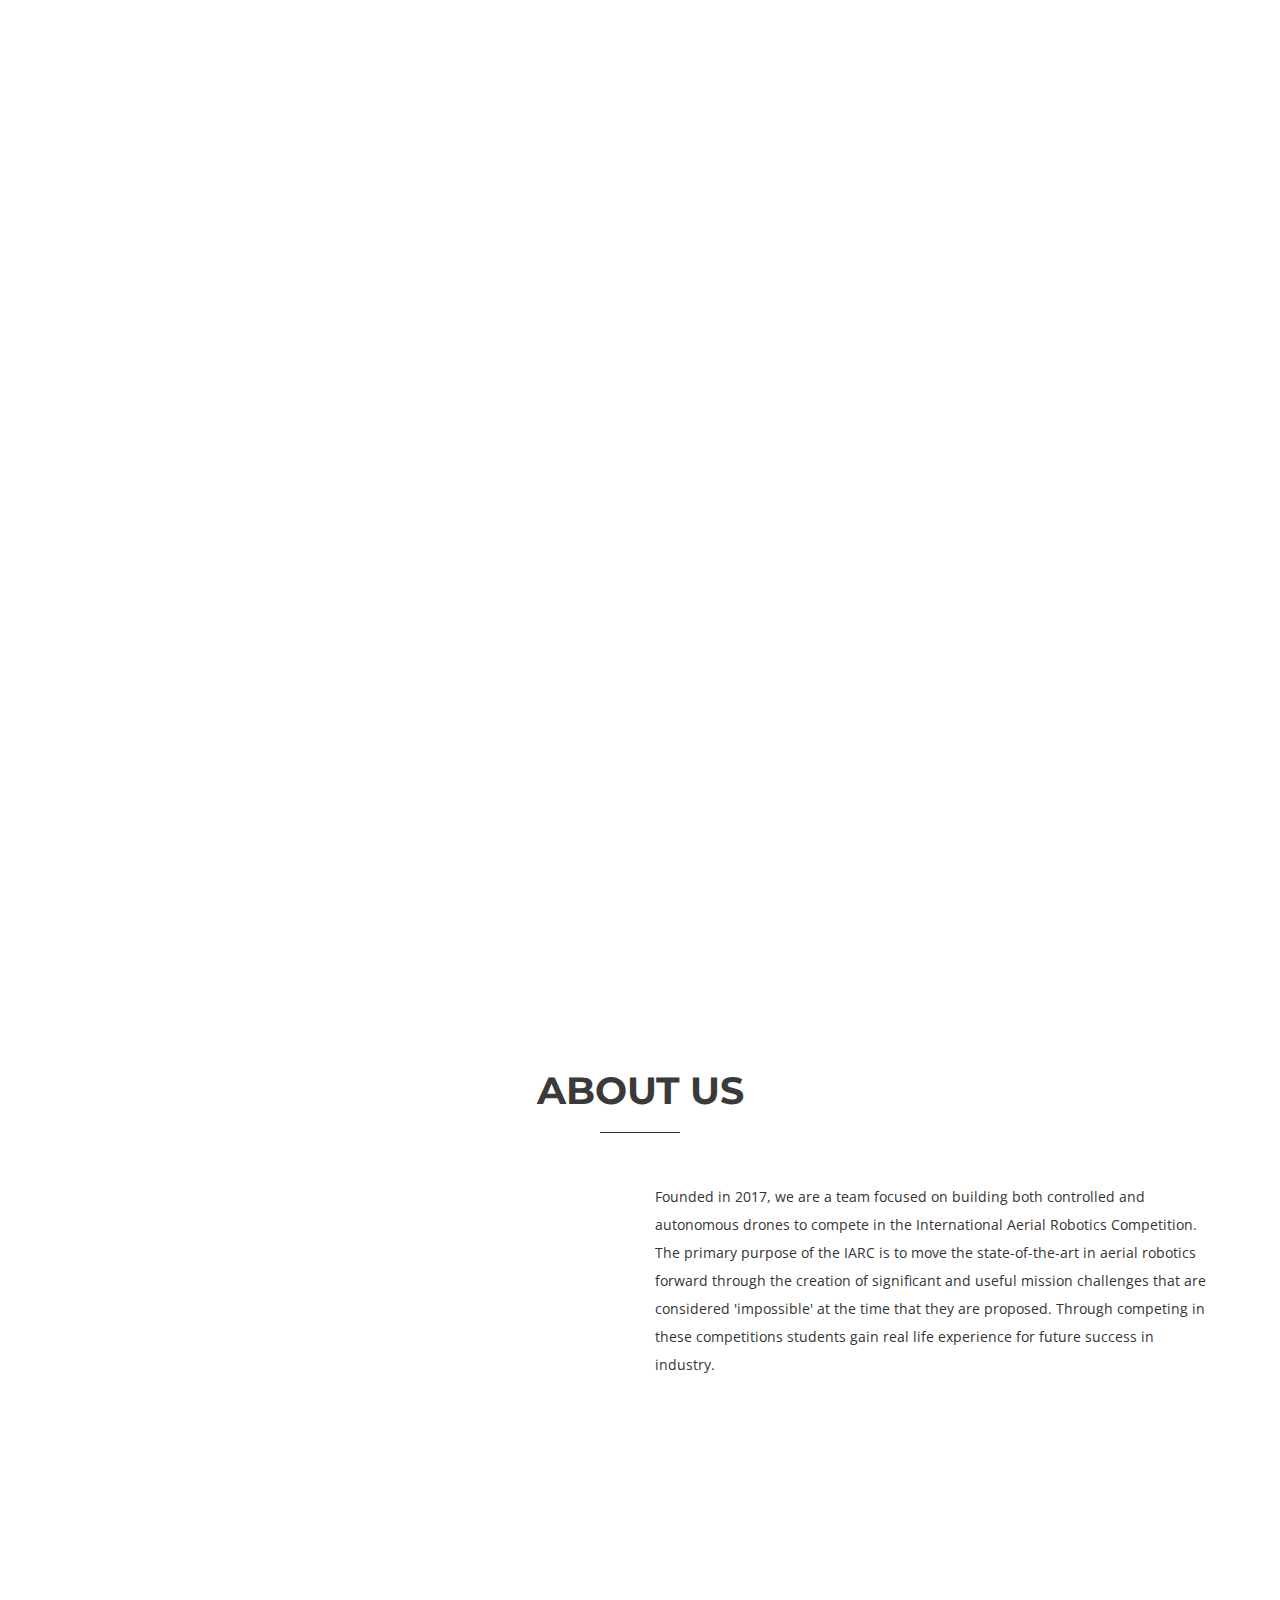
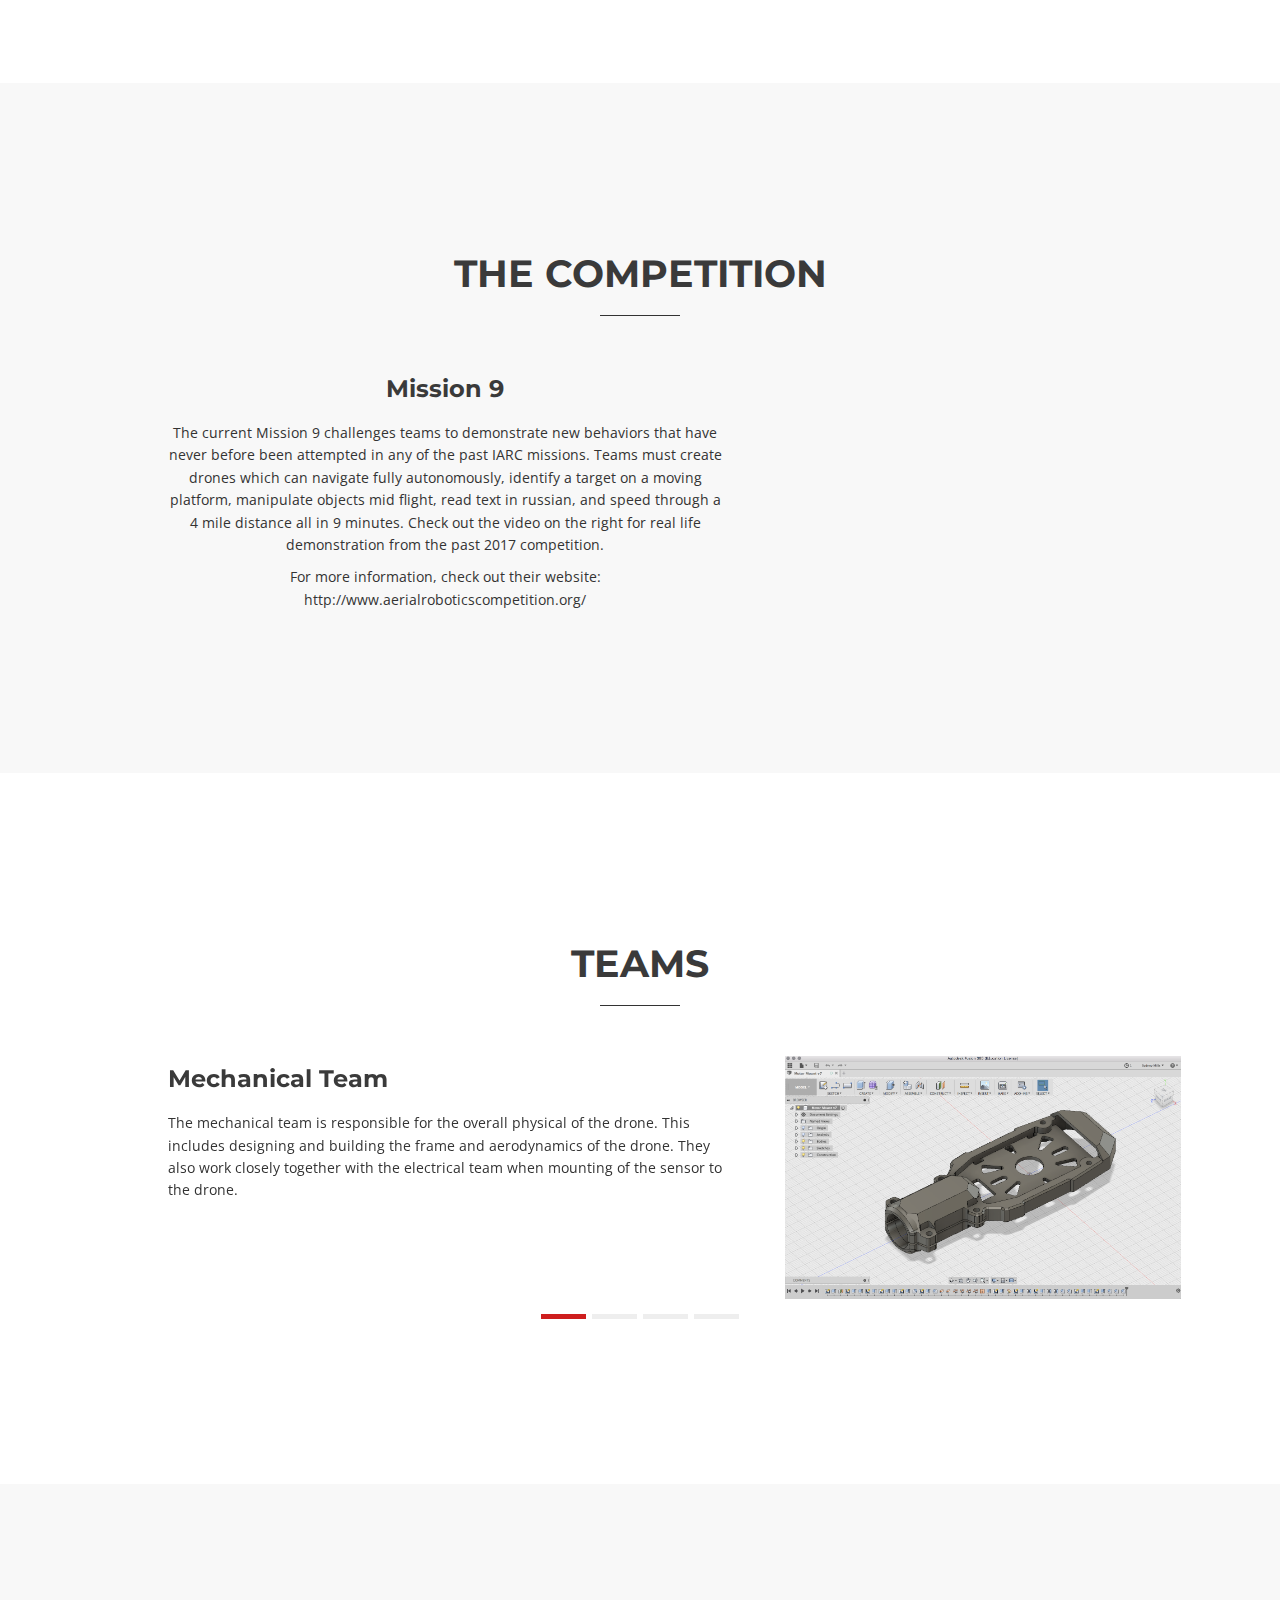
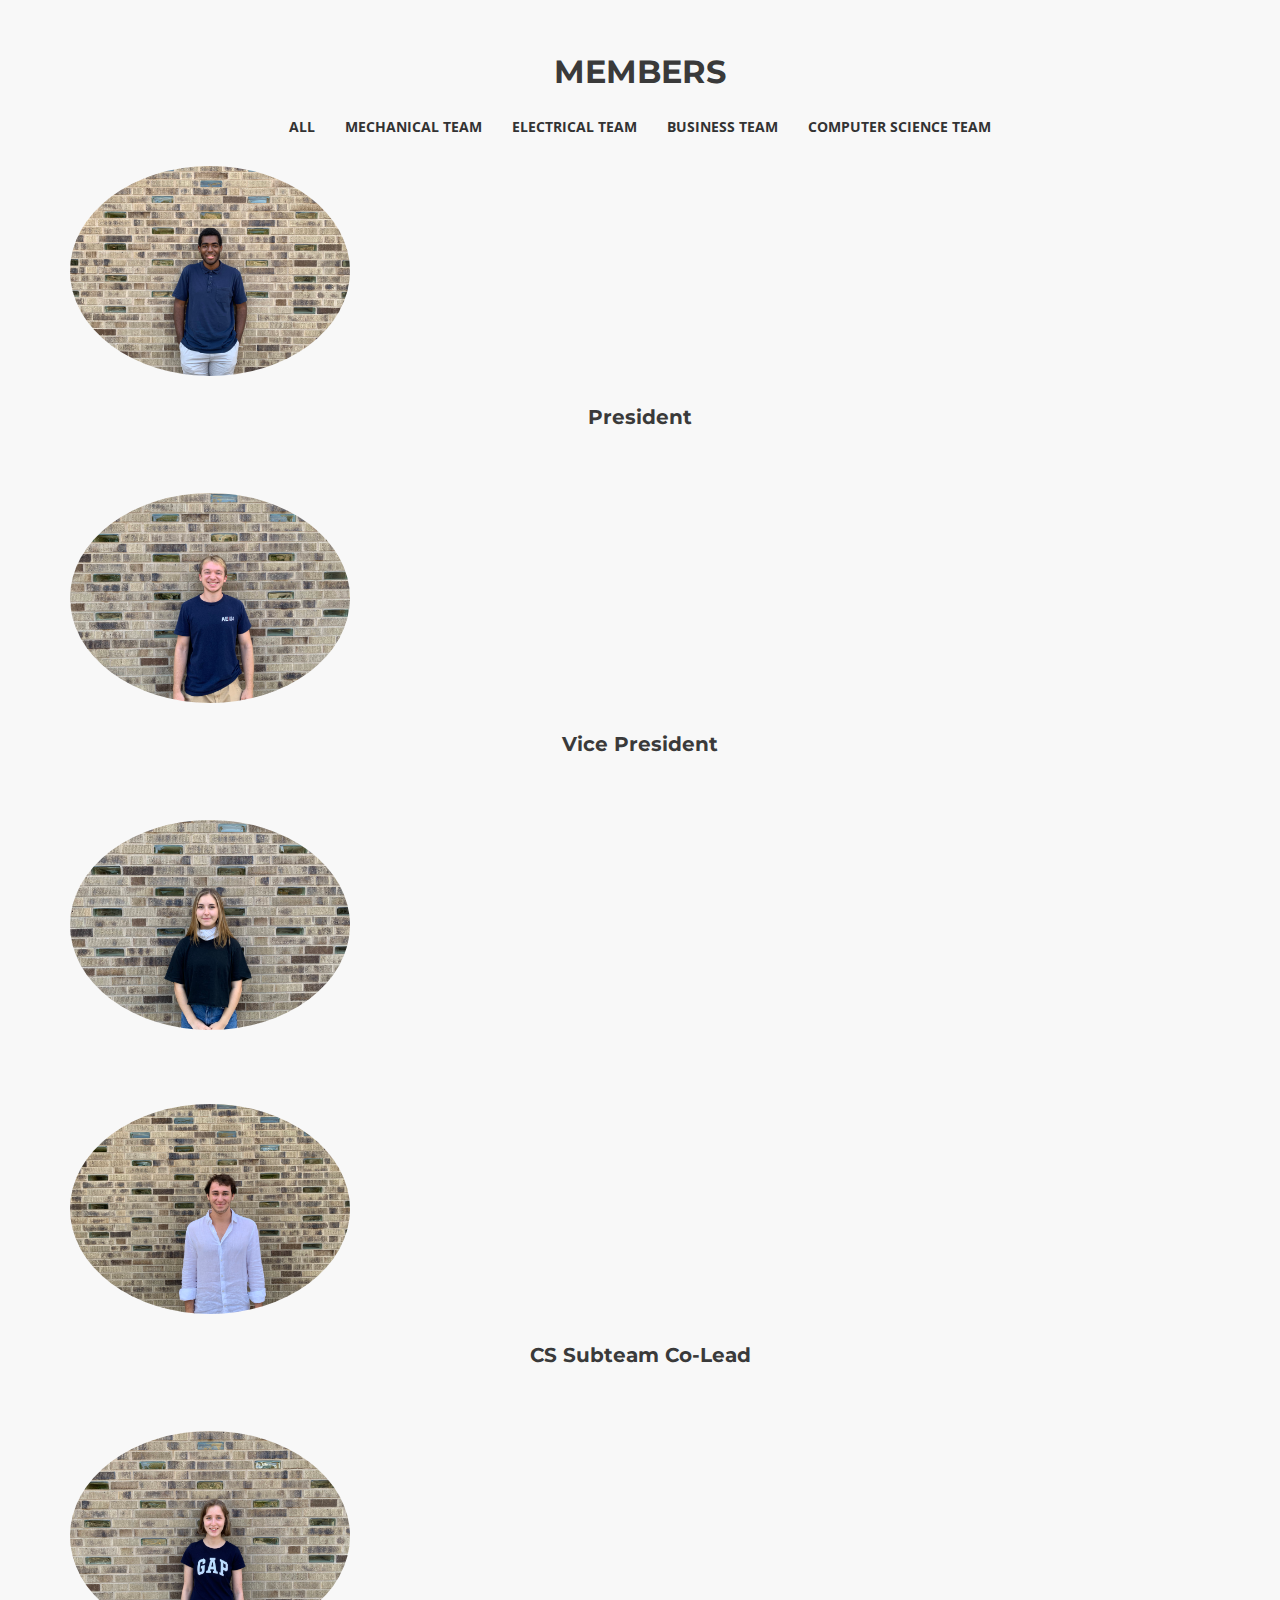
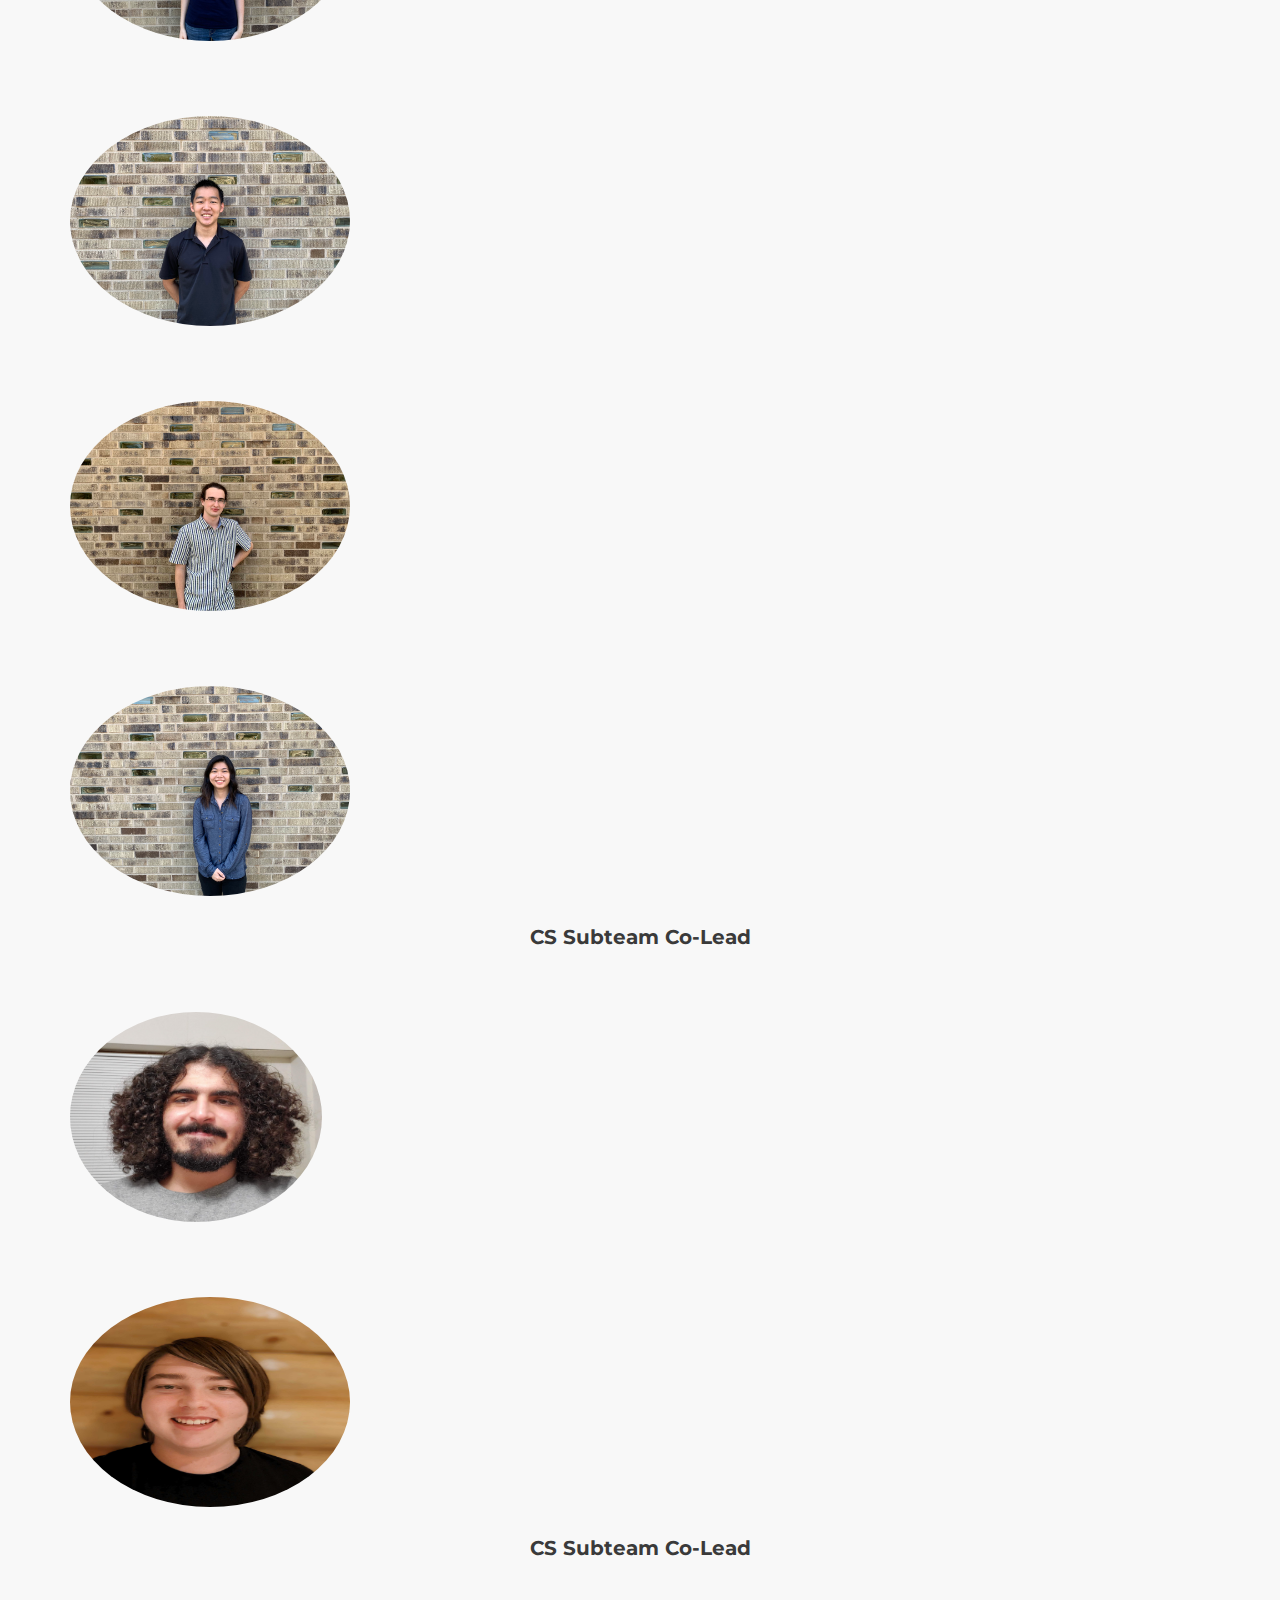
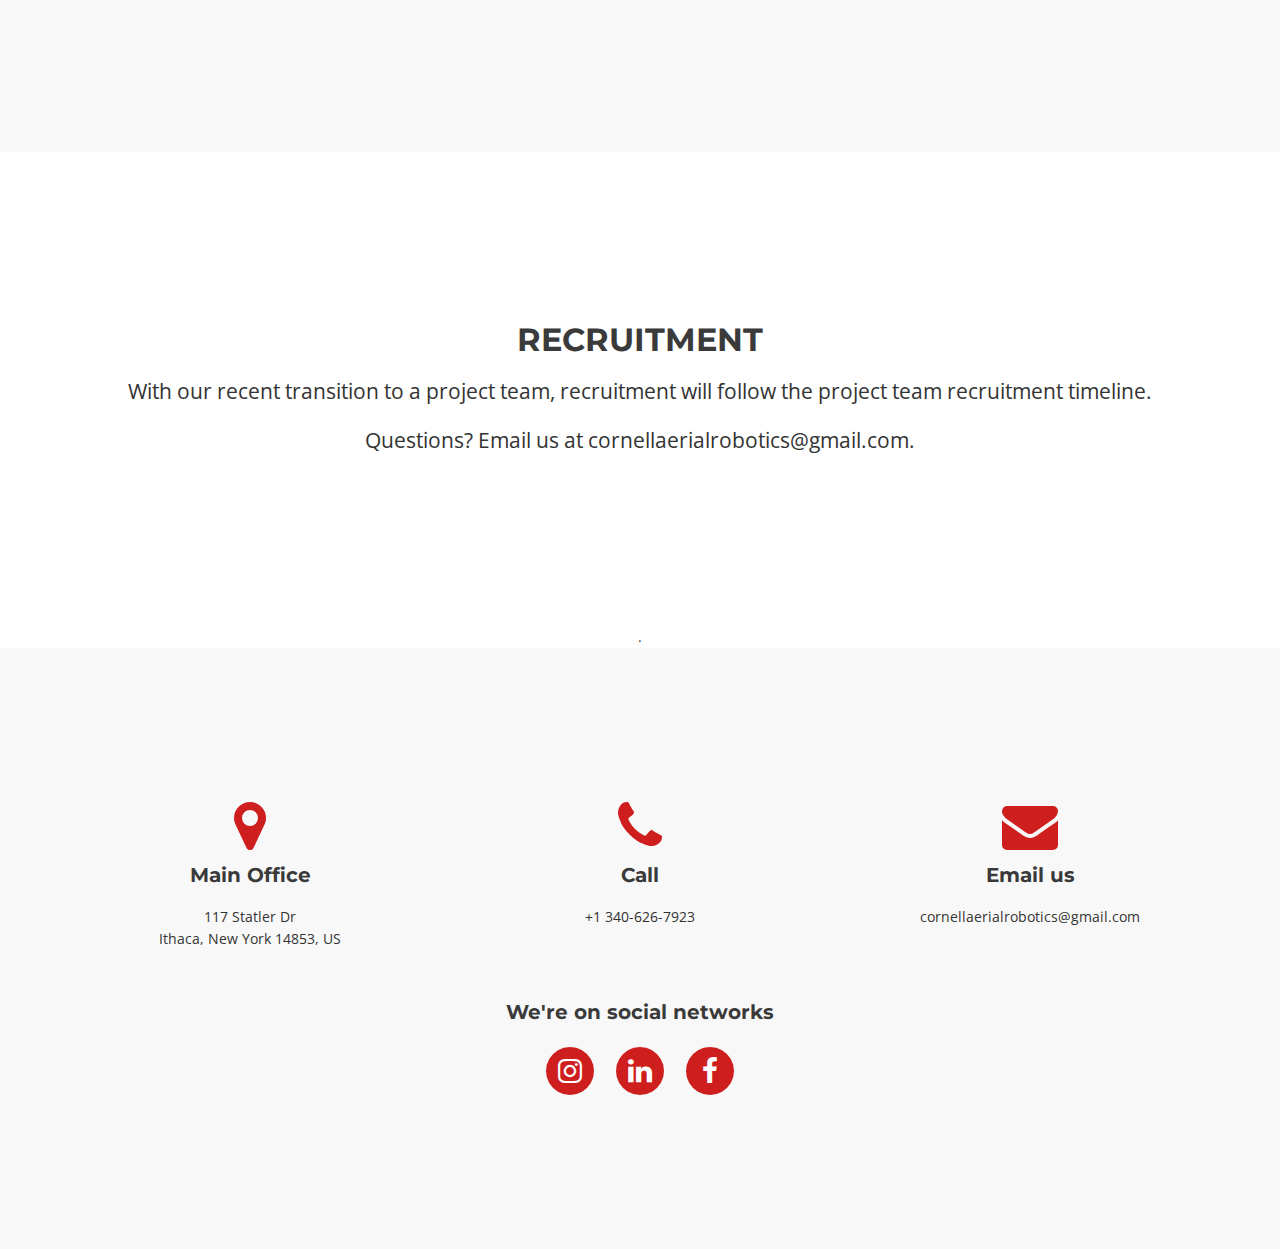
==== index.html @ e900f026 "Various Improvements and Changes" ====
<!DOCTYPE html>
<html>

<head>
 
  <meta charset="utf-8" />
  <meta content="width=device-width, initial-scale=1, maximum-scale=1, user-scalable=no" name="viewport">
  <!-- css -->
  <link href="https://fonts.googleapis.com/css?family=Montserrat:400,700|Open+Sans:400,300,700,800" rel="stylesheet" media="screen">

  <link href="css/bootstrap.min.css" rel="stylesheet" media="screen">
  <link href="css/style.css" rel="stylesheet" media="screen">
  <link href="color/default.css" rel="stylesheet" media="screen">


</head>

<body>

  <!-- Navigation -->
  <nav class="navbar navbar-default" role="navigation">
    <div class="container" style="margin: 0px; width: 100%">
      <div class="navbar-header">
        <button type="button" class="navbar-toggle" data-toggle="collapse" data-target=".navbar-ex1-collapse">
          <span class="sr-only">Toggle nav</span>
          <span class="icon-bar"></span>
          <span class="icon-bar"></span>
          <span class="icon-bar"></span>
        </button>

        <!-- Logo text or image -->
        <a class="navbar-brand" href="index.html">
          <img src="img/CUAD_Logo.png" alt="" style="max-width: 160px; margin-top: -25px; max-height: 70px; padding-left: 15px" /> </a>


      </div>
      <div class="navigation collapse navbar-collapse navbar-ex1-collapse">
        <ul class="nav navbar-nav">
          <li class="current">
            <a href="#intro">Home</a>
          </li>
          <li>
            <a href="#about">About</a>
          </li>
          <li>
            <a href="#competition">Competition</a>
          </li>
          <li>
            <a href="#subteams">Teams</a>
          </li>
          <li>
            <a href="#members">Members</a>
          </li>
          <li>
            <a href="#recruitment">Recruitment</a>
          </li>
          <li>
            <a href="alumni.html" target="_self">Alumni</a>
          </li>
        </ul>
      </div>
    </div>
  </nav>

  <!-- intro area -->
  <div id="intro">
    <div class="intro-text">
      <div class="container">
        <div class="col-md-12">
          <div id="rotator">
            <h1>
              <span>CU Auto Drone</span>
            </h1>
            <div class="line-spacer"></div>
            <p>
              <span>Exploring the future of robotics</span>
            </p>
          </div>
        </div>
      </div>
    </div>
  </div>

  <!-- About -->
  <section id="about" class="home-section bg-white">
    <div class="container">
      <div class="row">
        <div class="col-md-offset-2 col-md-8">
          <div class="section-heading">
            <h2>About us</h2>
            <div class="heading-line"></div>
          </div>
        </div>
      </div>
      <div class="row wow fadeInUp">
        <div class="col-md-6 about-img">
          <img src="img/about-img.jpg" alt="">
        </div>

        <div class="col-md-6 content">
          <p>Founded in 2017, we are a team focused on building both controlled and autonomous drones to compete in
            the International Aerial Robotics Competition. The primary purpose of the IARC is to move the state-of-the-art
            in aerial robotics forward through the creation of significant and useful mission challenges that are considered
            'impossible' at the time that they are proposed. Through competing in these competitions students gain real life
            experience for future success in industry.
          </p>
        </div>
      </div>
    </div>
  </section>

  <!-- Parallax 1 -->

  <!-- Competition -->
  <section id="competition" class="home-section bg-gray">
    <div class="container">
      <div class="row">
        <div class="col-md-offset-2 col-md-8">
          <div class="section-heading">
            <h2>The Competition</h2>
            <div class="heading-line"></div>
          </div>
        </div>
      </div>


      <!-- slides -->

      <div class="row">
        <div class="col-sm-12 col-md-offset-1 col-md-6">
          <div class="wow bounceInLeft">
            <h4>Mission 9</h4>
            <p> The current Mission 9 challenges teams to demonstrate new behaviors that have never before been attempted in any of the past IARC missions. Teams must create drones which can navigate fully autonomously, identify a target on a moving platform, manipulate objects mid flight, read text in russian, and speed through a 4 mile distance all in 9 minutes. Check out the video on the right for real life demonstration from the past 2017 competition.</p>
            <p> For more information, check out their website: http://www.aerialroboticscompetition.org/
              <p>
          </div>
        </div>
        <div class="col-sm-12 col-md-5">
          <div class="screenshot wow bounceInRight">
            <div class="embed-responsive embed-responsive-16by9">
              <iframe width="560" height="315" src="https://www.youtube.com/embed/JknrXs-s7y8?start=210" frameborder="0" allow="autoplay; encrypted-media"
                allowfullscreen></iframe>
            </div>


            <!-- Indicators -->

  </section>

  <!-- Teams -->
  <section id="subteams" class="home-section bg-white">
    <div class="container">
      <div class="row">
        <div class="col-md-offset-2 col-md-8">
          <div class="section-heading">
            <h2>Teams</h2>
            <div class="heading-line"></div>
          </div>
        </div>
      </div>
      <div class="row">
        <div class="col-md-12">
          <div id="carousel-service" class="service carousel slide">

            <!-- slides -->
            <div class="carousel-inner">
              <div class="item active">
                <div class="row">
                  <div class="col-sm-12 col-md-offset-1 col-md-6">
                    <div class="wow bounceInLeft">
                      <h4>Mechanical Team</h4>
                      <p>The mechanical team is responsible for the overall physical of the drone. This includes designing and
                        building the frame and aerodynamics of the drone. They also work closely together with the electrical
                        team when mounting of the sensor to the drone.
                      </p>
                    </div>
                  </div>
                  <div class="col-sm-12 col-md-5">
                    <div class="screenshot wow bounceInRight">
                      <img src="img/screenshots/1.png" class="img-responsive" alt="" />
                    </div>
                  </div>
                </div>
              </div>
              <div class="item">
                <div class="row">
                  <div class="col-sm-12 col-md-offset-1 col-md-6">
                    <div class="wow bounceInLeft">
                      <h4>Electrical Team</h4>
                      <p>The electrical team is in charge of anything that requires any electronics or low level coding. 
                        They deal with power distribution, serial communication, sensors, wiring soldering, computer architecture and radio signals.
                      </p>
                    </div>
                  </div>
                  <div class="col-sm-12 col-md-5">
                    <div class="screenshot wow bounceInRight">
                      <img src="img/screenshots/e.jpg" class="img-responsive" alt="" />
                    </div>
                  </div>
                </div>
              </div>
             <div class="item">
                <div class="row">
                  <div class="col-sm-12 col-md-offset-1 col-md-6">
                    <div class="wow bounceInLeft">
                      <h4>Computer Science Team</h4>
                      <p>The computer science subteam makes the brains of the drone. They construct and implement the algorithms for object avoidance, 
                        path planning, communications, mission protocols and give the drone the awareness it needs to take on the challenges.
                      </p>
                    </div>
                  </div>
                  <div class="col-sm-12 col-md-5">
                    <div class="screenshot wow bounceInRight">
                      <img src="img/screenshots/ARCcsphoto.png" class="img-responsive" alt="" />
                    </div>
                  </div>
                </div>
              </div>
              <div class="item">
                <div class="row">
                  <div class="col-sm-12 col-md-offset-1 col-md-6">
                    <div class="wow bounceInLeft">
                      <h4>Business Team</h4>
                      <p>The business team is in charge of any business development, marketing, or outreach for the team. The
                        team is also responsible for all the finances, website development, video editing, and potential
                        business transactions.
                      </p>
                    </div>
                  </div>
                  <div class="col-sm-12 col-md-5">
                    <div class="screenshot wow bounceInRight">
                      <img src="img/screenshots/4.jpg" class="img-responsive" alt="" />
                    </div>
                  </div>
                </div>
              </div>
            </div>


            <!-- Indicators -->
            <ol class="carousel-indicators">
              <li data-target="#carousel-service" data-slide-to="0" class="active"></li>
              <li data-target="#carousel-service" data-slide-to="1"></li>
              <li data-target="#carousel-service" data-slide-to="2"></li>
             <li data-target="#carousel-service" data-slide-to="3"></li>
            </ol>
          </div>
        </div>
      </div>
    </div>
  </section>


  <!-- Team Members-->
  <section id="members" class="home-section bg-gray">
    <div class="container">
      <div class="filter">
        <h2>MEMBERS</h2>
        <button data-name='*' class="btn bg-gray">All</button>
        <button data-name=".Mechanical-Team" class="btn bg-gray">Mechanical Team</button>
        <button data-name=".Electrical-Team" class="btn bg-gray">Electrical Team</button>
        <button data-name=".Business-Team" class="btn bg-gray">Business Team</button>
        <button data-name=".CS-Team" class="btn bg-gray">Computer Science Team</button>
      </div>
      <div class="grid">
        <div class="team-member">
          <div class="grid-item Electrical-Team">
            <div class="box-team wow bounceInUp">
              <img src="Member-Profile-Pictures/Alumni/Nicholas_George_2023.jpg" alt="" class="img-circle img-responsive" />
              <div class="text-pos">
                <div class="name">Nicholas George</div>
                <div class="major">Electrical and Computer Engineering</div>
                <div class="year">2023</div>
              </div>
            </div>
            <h5>President</h5>
          </div>
        </div>
        <div class="team-member">
          <div class="grid-item Mechanical-Team">
            <div class="box-team wow bounceInUp">
              <img src="Member-Profile-Pictures/Alumni/Cole_Dawson_2023.jpg" alt="" class="img-circle img-responsive" />
              <div class="text-pos">
                <div class="name">Cole Dawson</div>
                <div class="major">Mechanical Engineering</div>
                <div class="year">2023</div>
              </div>
            </div>
           <h5>Vice President</h5>
          </div>
        </div>
        <div class="team-member">
          <div class="grid-item Electrical-Team">
            <div class="box-team wow bounceInUp">
              <img src="Member-Profile-Pictures/Alumni/Juliet_DeNapoli_2023.jpg" alt="" class="img-circle img-responsive" />
              <div class="text-pos">
                <div class="name">Juliet DeNapoli</div>
                <div class="major">Electrical and Computer Engineering</div>
                <div class="year">2023</div>
              </div>
            </div>
          </div>
        </div>
        <div class="team-member">
          <div class="grid-item CS-Team">
            <div class="box-team wow bounceInUp">
              <img src="Member-Profile-Pictures/Alumni/Diego_Fernadez_2024.jpg" alt="" class="img-circle img-responsive" />
              <div class="text-pos">
                <div class="name">Diego Fernandez</div>
                <div class="major">Computer Science</div>
                <div class="year">2024</div>
              </div>
            </div>
           <h5>CS Subteam Co-Lead</h5>
          </div>
        </div>
        <div class="team-member">
          <div class="grid-item CS-Team">
            <div class="box-team wow bounceInUp">
              <img src="Member-Profile-Pictures/Alumni/Dina_Brustein_2024.jpg" alt="" class="img-circle img-responsive" />
              <div class="text-pos">
                <div class="name">Dina Brustein</div>
                <div class="major">Computer Science</div>
                <div class="year">2024</div>
              </div>
            </div>
          </div>
        </div>
        <div class="team-member">
          <div class="grid-item CS-Team">
            <div class="box-team wow bounceInUp">
              <img src="Member-Profile-Pictures/Alumni/Eric_Zhang_2023.jpg" alt="" class="img-circle img-responsive" />
              <div class="text-pos">
                <div class="name">Eric Zhang</div>
                <div class="major">Computer Science</div>
                <div class="year">2023</div>
              </div>
            </div>
          </div>
        </div>
        <div class="team-member">
          <div class="grid-item CS-Team">
            <div class="box-team wow bounceInUp">
              <img src="Member-Profile-Pictures/Alumni/James_Goodling_2022.jpg" alt="" class="img-circle img-responsive" />
              <div class="text-pos">
                <div class="name">James Goodling</div>
                <div class="major">Computer Science</div>
                <div class="year">2022</div>
              </div>
            </div>
          </div>
        </div>
        <div class="team-member">
          <div class="grid-item CS-Team">
            <div class="box-team wow bounceInUp">
              <img src="Member-Profile-Pictures/Alumni/Mavis_Lee_2023.jpg" alt="" class="img-circle img-responsive" />
              <div class="text-pos">
                <div class="name">Mavis Lee</div>
                <div class="major">Computer Science</div>
                <div class="year">2023</div>
              </div>
            </div>
           <h5>CS Subteam Co-Lead</h5>
          </div>
        </div>
        <div class="team-member">
          <div class="grid-item Electrical-Team">
            <div class="box-team wow bounceInUp">
                <img src="Member-Profile-Pictures/Alumni/Omar_Elhosseni_2023.jpg" alt="" style="width: 18em" class="img-circle img-responsive" />
                <div class="text-pos">
                <div class="name">Omar Elhosseni</div>
                <div class="major">Electrical and Computer Engineering</div>
                <div class="year">2023</div>
              </div>
            </div>
          </div>
        </div>
        <div class="team-member">
          <div class="grid-item CS-Team">
            <div class="box-team wow bounceInUp">
              <img src="Member-Profile-Pictures/Current/JT_Klenke_2026.jpg" alt="" class="img-circle img-responsive" />
              <div class="text-pos">
                <div class="name">JT Klenke</div>
                <div class="major">Computer Science</div>
                <div class="year">2026</div>
              </div>
            </div>
            <h5>CS Subteam Co-Lead</h5>
          </div>
        </div>
      </div>
  </section>

  <!-- Recruitment -->
  <section id="recruitment" class="home-section parallax bg-white" data-stellar-background-ratio="0.5">
    <div class="container">
      <div class="row">
        <div class="col-md-12">
          <div class="color-dark">
            <h2>RECRUITMENT</h2>
            <p class="lead">With our recent transition to a project team, recruitment will follow the project team recruitment timeline. </p>
            <p class="lead"> Questions? Email us at cornellaerialrobotics@gmail.com.</p>
          </div>
        </div>
      </div>
    </div>
  </section>.

  <!-- Bottom widget -->
  <section id="bottom-widget" class="home-section bg-gray">
    <div class="container">
      <div class="row">
        <div class="col-md-4">
          <div class="contact-widget wow bounceInLeft">
            <i class="fa fa-map-marker fa-4x"></i>
            <h5>Main Office</h5>
            <p>
              117 Statler Dr
              <br />Ithaca, New York 14853, US 
            </p>
          </div>
        </div>
        <div class="col-md-4">
          <div class="contact-widget wow bounceInUp">
            <i class="fa fa-phone fa-4x"></i>
            <h5>Call</h5>
            <p>
             +1 340-626-7923
            </p>
          </div>
        </div>
        <div class="col-md-4">
          <div class="contact-widget wow bounceInRight">
            <i class="fa fa-envelope fa-4x"></i>
            <h5>Email us</h5>
            <p>
              cornellaerialrobotics@gmail.com
            </p>
          </div>
        </div>
      </div>
      <div class="row mar-top30">
        <div class="col-md-12">
          <h5>We're on social networks</h5>
          <ul class="social-network">
            <li>
              <a href="https://www.instagram.com/aerialroboticscu/">
                <span class="fa-stack fa-2x">
                  <i class="fa fa-circle fa-stack-2x"></i>
                  <i class="fa fa-instagram fa-stack-1x fa-inverse"></i>
                </span>
              </a>
            </li>
            <li>
              <a href="https://www.linkedin.com/company/cornell-aerial-robotics">
                <span class="fa-stack fa-2x">
                  <i class="fa fa-circle fa-stack-2x"></i>
                  <i class="fa fa-linkedin fa-stack-1x fa-inverse"></i>
                </span>
              </a>
            </li>
            <li>
              <a href="https://www.facebook.com/AerialRoboticsCornellUniversity/">
                <span class="fa-stack fa-2x">
                  <i class="fa fa-circle fa-stack-2x"></i>
                  <i class="fa fa-facebook fa-stack-1x fa-inverse"></i>
                </span>
              </a>
            </li>
          </ul>
        </div>
      </div>
    </div>
  </section>

  

  <a href="#" class="back-to-top">
    <i class="fa fa-chevron-up"></i>
  </a>

  <!-- js -->
  <script src="js/jquery.js"></script>
  <script src="js/bootstrap.min.js"></script>
  <script src="js/wow.min.js"></script>
  <script src="js/mb.bgndGallery.js"></script>
  <script src="js/mb.bgndGallery.effects.js"></script>
  <script src="js/jquery.simple-text-rotator.min.js"></script>
  <script src="js/jquery.scrollTo.min.js"></script>
  <script src="js/jquery.nav.js"></script>
  <script src="js/modernizr.custom.js"></script>
  <script src="js/grid.js"></script>
  <script src="js/stellar.js"></script>
  <script src="js/isotope.pkgd.min.js"></script>
  <!-- Contact Form JavaScript File -->
  <script src="contactform/contactform.js"></script>

  <!-- Template Custom Javascript File -->
  <script src="js/custom.js"></script>
  <script>
    var $grid = $('.grid').isotope({
      itemSelector: '.grid-item',
      layoutMode: 'fitRows',
      getSortData: {
        name: function (element) {
          return $(element).text();
        }
      }
    });
    $('.filter button').on("click", function () {
      var value = $(this).attr('data-name');
      $grid.isotope({
        filter: value
      });
      $('.filter button').removeClass('active');
      $(this).addClass('active');
    })
    $('.sort button').on("click", function () {
      var value = $(this).attr('data-name');
      $grid.isotope({
        sortBy: value
      });
      $('.sort button').removeClass('active');
      $(this).addClass('active');
    })
  </script>

</body>

</html>
---- css/style.css ----
/*
  Theme Name: Alstar
  Theme URL: https://bootstrapmade.com/alstar-free-parallax-bootstrap-template/
  Author: BootstrapMade.com
  Author URL: https://bootstrapmade.com
*/

/* ================================
Imports
================================= */
@import url('font-awesome.min.css');
@import url('simpletextrotator.css');
@import url('overwrite.css');
@import url('animate.css');

/* ================================
General
================================= */

body{
	text-align: center;
	font-family: 'Open Sans', sans-serif;
	font-size: 14px;
	line-height: 1.6em;
}

h1 {
	font-size: 36px;
}
h2 {
	font-size: 32px;
}
h3 {
	font-size: 28px;
}
h4 {
	font-size: 24px;
}
h5 {
	font-size: 20px;
}
h6 {
	font-size: 18px;
}

h1,h2,h3,h4,h5,h6,.h1,.h2,.h3,.h4,.h5,.h6{
	color: #3a3a3a;
	font-weight: 700;
	margin-bottom: 20px;
	font-family: 'Montserrat', sans-serif;
}


.lead{
	font-weight: 400;
}

button {
	display: inline-block;
	margin-bottom: 0;
	margin-bottom: 10px;
	padding: 6px 12px;
	border: 1px solid transparent;
	vertical-align: middle;
	text-align: center;
	white-space: nowrap;
	font-weight: normal;
	font-size: 14px;
	line-height: 1.428571429;
	cursor: pointer;
	-webkit-user-select: none;
	-moz-user-select: none;
	-ms-user-select: none;
	-o-user-select: none;
	user-select: none;
}
button.navbar-toggle {
	background: #2b2b2b;
	border: none;
	color: #fff;
}

.btn-theme,.btn-theme:hover,.btn-theme:focus{
	color: #fff; /*#fff*/
	background: #fff;
}
.btn-theme:hover{
	background: transparent !important;
	border-color: #999;
	color: #999;
}


/* ================================
margin, padding
================================= */
.mar-top0 {
	margin-top: 0;
}
.mar-top10 {
	margin-top: 10px;
}
.mar-top20 {
	margin-top: 20px;
}
.mar-top30 {
	margin-top: 30px;
}
.mar-top40 {
	margin-top: 40px;
}


/* Back to top button */
.back-to-top {
  position: fixed;
  display: none;
  padding: 6px 12px 9px 12px;
  font-size: 16px;
  border-radius: 2px;
  right: 15px;
  bottom: 15px;
  transition: background 0.5s;
  z-index:1000;
}

@media (max-width: 768px) {
  .back-to-top {
    bottom: 15px;
  }
}

.back-to-top:focus {
  outline: none;
}

/* ================================
Navbar
================================= */

nav.navbar{
	position: fixed;
	top: -72px;
	margin-bottom: 0px;
	padding: 10px 0px 10px 0px;
	width: 100%;
	border-radius: 0px;
	transition: all 0.2s;
}

.navbar-nav{
	float: right;
}

nav.navbar.fixed-to-top{
	top: 0px;
}

.navbar-default{
	border: none;
	border-bottom: none;
	opacity: 1;
	display: none;
	z-index: 9999;
}

.navbar-default .navbar-nav>li>a {
	color: #fff;
	font-weight: 700;
	text-transform: uppercase;
}

.navbar-default .navbar-nav>li>a:hover{
	color: #ce1e1e;
	cursor: pointer;
	-webkit-transition: all 300ms ease-in-out;
	-moz-transition: all 300ms ease-in-out;
	-ms-transition: all 300ms ease-in-out;
	-o-transition: all 300ms ease-in-out;
	transition: all 300ms ease-in-out;
	outline: 0;
}

.navbar-default .navbar-nav>li>a:active{
	color: #ce1e1e  /*changed from #fff*/
}
/* brand / logo */
.navbar-default .navbar-brand{
	color: #fff;
	/*text-transform: uppercase;*/
	font-weight: 700;
	font-size: 2em;


}

/* ================================
Home sections
================================= */

.home-section {
	width: 100%;
	padding: 150px 0px 150px 0px;
}

/* --- heading --- */
.section-heading {
	margin-bottom: 50px;
}

.section-heading h2 {
	font-size: 38px;
	text-transform: uppercase;
}

.section-heading .heading-line {
	margin:0 auto;
	display: block;
	height: 1px;
	width: 80px;
	background: #333;
	margin-top: 10px;
	margin-bottom: 20px;
}


/* --- section bg var --- */

.bg-white {
	background: #fff;
}

.bg-gray {
	background: #f8f8f8;
}

.bg-dark {
	background: #575757;
}


/* --- section content general color --- */

.color-light h1,.color-light h2,.color-light h3,.color-light h4,.color-light h5,.color-light h6 {
	color: #fff;
}


.color-light p {
	color: #eee;
}


/* ==========================
Parallax
============================= */

#parallax2{
	background-image: url(../img/parallax/2.jpg);
}


/* ================================
Intro
================================= */

#intro {
	position: relative;
	margin: 0 auto;
	width: 100%;
	overflow-x: hidden;
	height:100vh;
	z-index:2;
	background-size:cover;

}

.intro-text {
  display: flex;
  justify-content: center;
  align-items: center;
  flex-direction: column;
  text-align: center;
  position: absolute;
  bottom: 0;
  top: 0;
  left: 0;
  right: 0;
	z-index:999;
}

.intro-text h1 {
	color:#fff;
	text-align:center;
	font-weight: 700;
	font-size: 40px;
	line-height:1.1em;
	padding-top:30px;
	text-transform: uppercase;

}

.line-spacer {
	width: 40%;
	margin:0 auto;
	margin-top: 20px;
	margin-bottom: 25px;
	border-bottom:1px solid #fff;
}

.intro-text p span {
	color:#fff;
	font-size: 24px;
	text-align:center;
	font-weight: 300;
}

/* ================================
About
================================= */

#about .about-img {
  height: 350px;
  overflow: hidden;
}

#about .about-img img {
  margin-left: -15px;
  max-width: 100%;
}

@media (max-width: 768px) {
  #about .about-img {
    height: 2em;
  }
  #about .about-img img {
    margin-left: 0;
    padding-bottom: 30px;
  }
}

#about .content h2 {
  color: #333;
  font-weight: 300;
  font-size: 24px;
  text-align: left;
  font-family: Arial, Helvetica, sans-serif;
}

#about .content h3 {
  color: #777;
  font-weight: 300;
  font-size: 18px;
  line-height: 2em;
  font-style: italic;
  text-align: left;
}

#about .content p {
  line-height: 2em;
  text-align: left;
}

#about .content p:last-child {
  margin-bottom: 0;
}

/* ================================
Team
================================= */
.box-team img {
	margin-bottom: 30px;
	/*grid-template-columns: repeat(auto-fit, minmax(100px, 1fr));*/
    /*justify-items: center; Centers items horizontally within each cell
    align-items: center; Centers items vertically within each cell */
}

.grid-item {
    width: 20%;
    padding: 10px;
    margin: 0px;
	color: black;
	position: relative;
	display: inline;
	/*justify-items: center;
	justify-content: space-evenly;*/
  }
  /*.Mechanical-Team {
    background:gray;
  }
  .Electrical-Team {
	background: gray;
  }
  .Business-Team {
    background: gray;
  }
  .container {
	  position: relative;
	  width: 80%;
  }*/
  .img-circle.img-responsive {
	opacity: 1;
	display: block;
	width: 20em;
	height: 15em;
	transition: .5s ease;
	backface-visibility: hidden;
  }
  .team-member:hover .img-circle.img-responsive {
	opacity: 0.3;
  }
  
  .text-pos {
	transition: .5s ease;
	opacity: 0;
	position: absolute;
	top: 30%;
	left: 50%;
	transform: translate(-50%, -50%);
	-ms-transform: translate(-50%, -50%);
	text-align: center;
  }
 
  .team-member:hover .text-pos{
	  opacity: 1;
  }
  .name{
	color:black;
	font-weight: bold;
	font-size: 20px;
	padding: 16px 32px;
  }
  .major.year {
	color:black;
	font-size: 16px;
	padding: 16px 32px;
  }



/* ================================
Services
================================= */
.service.carousel h4,.service.carousel p {
	text-align: left;
}


.service .carousel-control{
	background: none;
}
.embed-responsive {
  position: relative;
  display: block;
  height: 0;
  padding: 0;
  overflow: hidden;
}
.embed-responsive .embed-responsive-item,
.embed-responsive iframe,
.embed-responsive embed,
.embed-responsive object,
.embed-responsive video {
  position: absolute;
  top: 0;
  bottom: 0;
  left: 0;
  width: 100%;
  height: 100%;
  border: 0;
}
.embed-responsive-16by9 {
  padding-bottom: 56.25%;
}
.embed-responsive-4by3 {
  padding-bottom: 75%;
}

.service .screenshot{
	overflow: hidden;
	overflow: hidden;
	margin-right: auto;
	margin-left: auto;
}

.service .screenshot img{
	margin-right: auto;
	margin-left: auto;
	padding-left: 4px;
	width: 400px;
}

.service .carousel-indicators {
	position: relative;
	bottom: 0;
	left: 0;
	margin-top: 0px;
	margin-bottom: 0px;
	margin-left: 0px;
	padding: 5px;
	padding-bottom: 8px;
	width: 100%;
	background: #ffffff;
}

.service .carousel-indicators .active {
	width: 45px;
	height: 5px;
	border: none;
	border-radius: 0px;
}

.service .carousel-indicators li {
	display: inline-block;
	margin: 1px;
	width: 45px;
	height: 5px;
	border: none;
	border-radius: 0px;
	background: #eeeeee;
	text-indent: -999px;
	cursor: pointer;
}


/* ================================
Works
================================= */
.og-grid {
	list-style: none;
	padding: 20px 0;
	margin: 0 auto;
	text-align: center;
	width: 100%;
}

.og-grid li {
	display: inline-block;
	margin: 10px 5px 0 5px;
	vertical-align: top;
	height: 250px;
}

.og-grid li > a,
.og-grid li > a img {
	border: none;
	outline: none;
	display: block;
	position: relative;
}

.og-grid li.og-expanded > a::after {
	top: auto;
	border: solid transparent;
	content: " ";
	height: 0;
	width: 0;
	position: absolute;
	pointer-events: none;
	border-bottom-color: none;
	border-width: 15px;
	left: 50%;
	margin: -20px 0 0 -15px;
}

.og-expander {
	position: absolute;
	background: #FFF;
	top: auto;
	left: 0;
	width: 100%;
	margin-top: 10px;
	text-align: left;
	height: 0;
	overflow: hidden;
}

.og-expander-inner {
	padding: 50px 0;
	height: 100%;
}

.og-close {
	position: absolute;
	width: 40px;
	height: 40px;
	top: 20px;
	right: 20px;
	cursor: pointer;
}

.og-close::before,
.og-close::after {
	content: '';
	position: absolute;
	width: 100%;
	top: 50%;
	height: 1px;
	background: #888;
	-webkit-transform: rotate(45deg);
	-moz-transform: rotate(45deg);
	transform: rotate(45deg);
}

.og-close::after {
	-webkit-transform: rotate(-45deg);
	-moz-transform: rotate(-45deg);
	transform: rotate(-45deg);
}

.og-close:hover::before,
.og-close:hover::after {
	background: #333;
}

.og-fullimg,
.og-details {
	width: 50%;
	float: left;
	height: 100%;
	overflow: hidden;
	position: relative;
}

.og-details {
	padding: 0 40px 0 0;
}

.og-fullimg {
	text-align: center;
}

.og-fullimg img {
	display: inline-block;
	max-height: 100%;
	max-width: 100%;
}

.og-details h4 {
	font-weight: 300;
	margin-bottom: 10px;
}

.og-details p {
	font-weight: 300;
	font-size: 16px;
	line-height: 1.6em;
	color: #555;
}

.og-details a {
	font-weight: 700;
	display: inline-block;
	margin: 30px 0 0;
	outline: none;
}


.og-details a:hover {
	border-color: #999;
	color: #999;
}

.og-loading {
	width: 20px;
	height: 20px;
	border-radius: 50%;
	background: #ddd;
	box-shadow: 0 0 1px #ccc, 15px 30px 1px #ccc, -15px 30px 1px #ccc;
	position: absolute;
	top: 50%;
	left: 50%;
	margin: -25px 0 0 -25px;
	-webkit-animation: loader 0.5s infinite ease-in-out both;
	-moz-animation: loader 0.5s infinite ease-in-out both;
	animation: loader 0.5s infinite ease-in-out both;
}

@-webkit-keyframes loader {
	0% { background: #ddd; }
	33% { background: #ccc; box-shadow: 0 0 1px #ccc, 15px 30px 1px #ccc, -15px 30px 1px #ddd; }
	66% { background: #ccc; box-shadow: 0 0 1px #ccc, 15px 30px 1px #ddd, -15px 30px 1px #ccc; }
}

@-moz-keyframes loader {
	0% { background: #ddd; }
	33% { background: #ccc; box-shadow: 0 0 1px #ccc, 15px 30px 1px #ccc, -15px 30px 1px #ddd; }
	66% { background: #ccc; box-shadow: 0 0 1px #ccc, 15px 30px 1px #ddd, -15px 30px 1px #ccc; }
}

@keyframes loader {
	0% { background: #ddd; }
	33% { background: #ccc; box-shadow: 0 0 1px #ccc, 15px 30px 1px #ccc, -15px 30px 1px #ddd; }
	66% { background: #ccc; box-shadow: 0 0 1px #ccc, 15px 30px 1px #ddd, -15px 30px 1px #ccc; }
}

@media screen and (max-width: 830px) {

	.og-expander h3 { font-size: 32px; }
	.og-expander p { font-size: 13px; }
	.og-expander a { font-size: 12px; }

}

@media screen and (max-width: 650px) {

	.og-fullimg { display: none; }
	.og-details { float: none; width: 100%; }

}

/* ================================
Contact
================================= */

.validation {
  color: red;
  display:none;
  margin: 0;
  font-weight:400;
  font-size:13px;
}

#sendmessage {
  color: green;
  border:1px solid green;
  display:none;
  text-align:center;
  padding:15px;
  font-weight:600;
  margin-bottom:15px;
}

#errormessage {
  color: red;
  display:none;
  border:1px solid red;
  text-align:center;
  padding:15px;
  font-weight:600;
  margin-bottom:15px;
}

#sendmessage.show, #errormessage.show, .show {
	display:block;
}

/* ================================
Clients
================================= */
ul.clients {
	list-style: none;
}
ul.clients li {
	display: inline;
}


/* ================================
Bottom widget
================================= */
#bottom-widget {
  overflow: hidden;
}
ul.social-network {
	margin: 0;
	margin-left:0;
	padding-left: 0;
	list-style: none;
}
ul.social-network li {
	display: inline;
	margin: 5px 5px;
}


ul.social-network li a:hover span .fa-circle {
	color: #2b2b2b;
}

ul.social-network li a i{
  transition: 0.3s
}
/* ================================
Footer
================================= */
footer {
	background: #ce1e1e;
	color: #fff;
	padding: 50px 0 30px;
}

footer a {
	color: #fff;
}

footer a:hover {
	color: #fff;
	text-decoration: underline;
}

/* ================================
more media queries
================================= */

@media (max-width:768px) {

	header{
		padding-bottom: 50px;
		min-height: 1000px;
		height: 100%;
	}

	.navbar-nav {
		float: left;
		text-align: left;
	}

	.box-team, .box-team img {
		text-align: center;
	}
	.box-team img {
		float: none;
		margin:0 auto;
	}
	.box-team {
		margin-bottom: 30px;
	}

	.og-fullimg { display: none; }
	.og-details { float: none; width: 100%; padding: 0 40px; }

}

@media (max-width:992px) {

	.service.carousel .item h4, .service.carousel .item p{
		text-align: center;
	}

	.service p{
			margin-bottom: 60px;
	}
	.og-expander {
		background: transparent;

	}
	.og-details {
		padding: 0 20px;
	}

}

@media (max-width:480px){

	header .carousel-iphone, .detail .screenshot{
		width: 280px;
	}

	header .carousel, .detail .screenshot img{
		padding-top: 85px;
		width: 245px;
	}

	.service .screenshot img{
		margin-top: -12px;
		padding-top: 0px;
	}

	header{
		padding-top: 30px;
		padding-bottom: 0px;
	}

	header h1{
		font-size: 70px;
	}
}

.filter .btn:hover  {
	color: #ff0000;
}
---- color/default.css ----
a, a:hover {
  color: #ce1e1e;
}


/* Back to top button */
.back-to-top {
  background: #ce1e1e;
  color: #fff;
}


.back-to-top:focus {
  background: #ce1e1e;
  color: #fff;
}

.back-to-top:hover {
  background: #ce1e1e;
  color: #fff;
}

.navbar-default {
  background: #1b1b1b;
}

.form-control:focus {
  border-color: #ce1e1e;
  -webkit-box-shadow: inset 0 1px 1px rgba(0, 0, 0, .075), 0 0 2px #ce1e1e;
  box-shadow: inset 0 1px 1px rgba(0, 0, 0, .075), 0 0 2px #ce1e1e;
}

.service .carousel-indicators .active {
  background: #ce1e1e;
}

.btn-theme {
  background: #ce1e1e;
}

.contact-widget i {
  color: #ce1e1e;
}
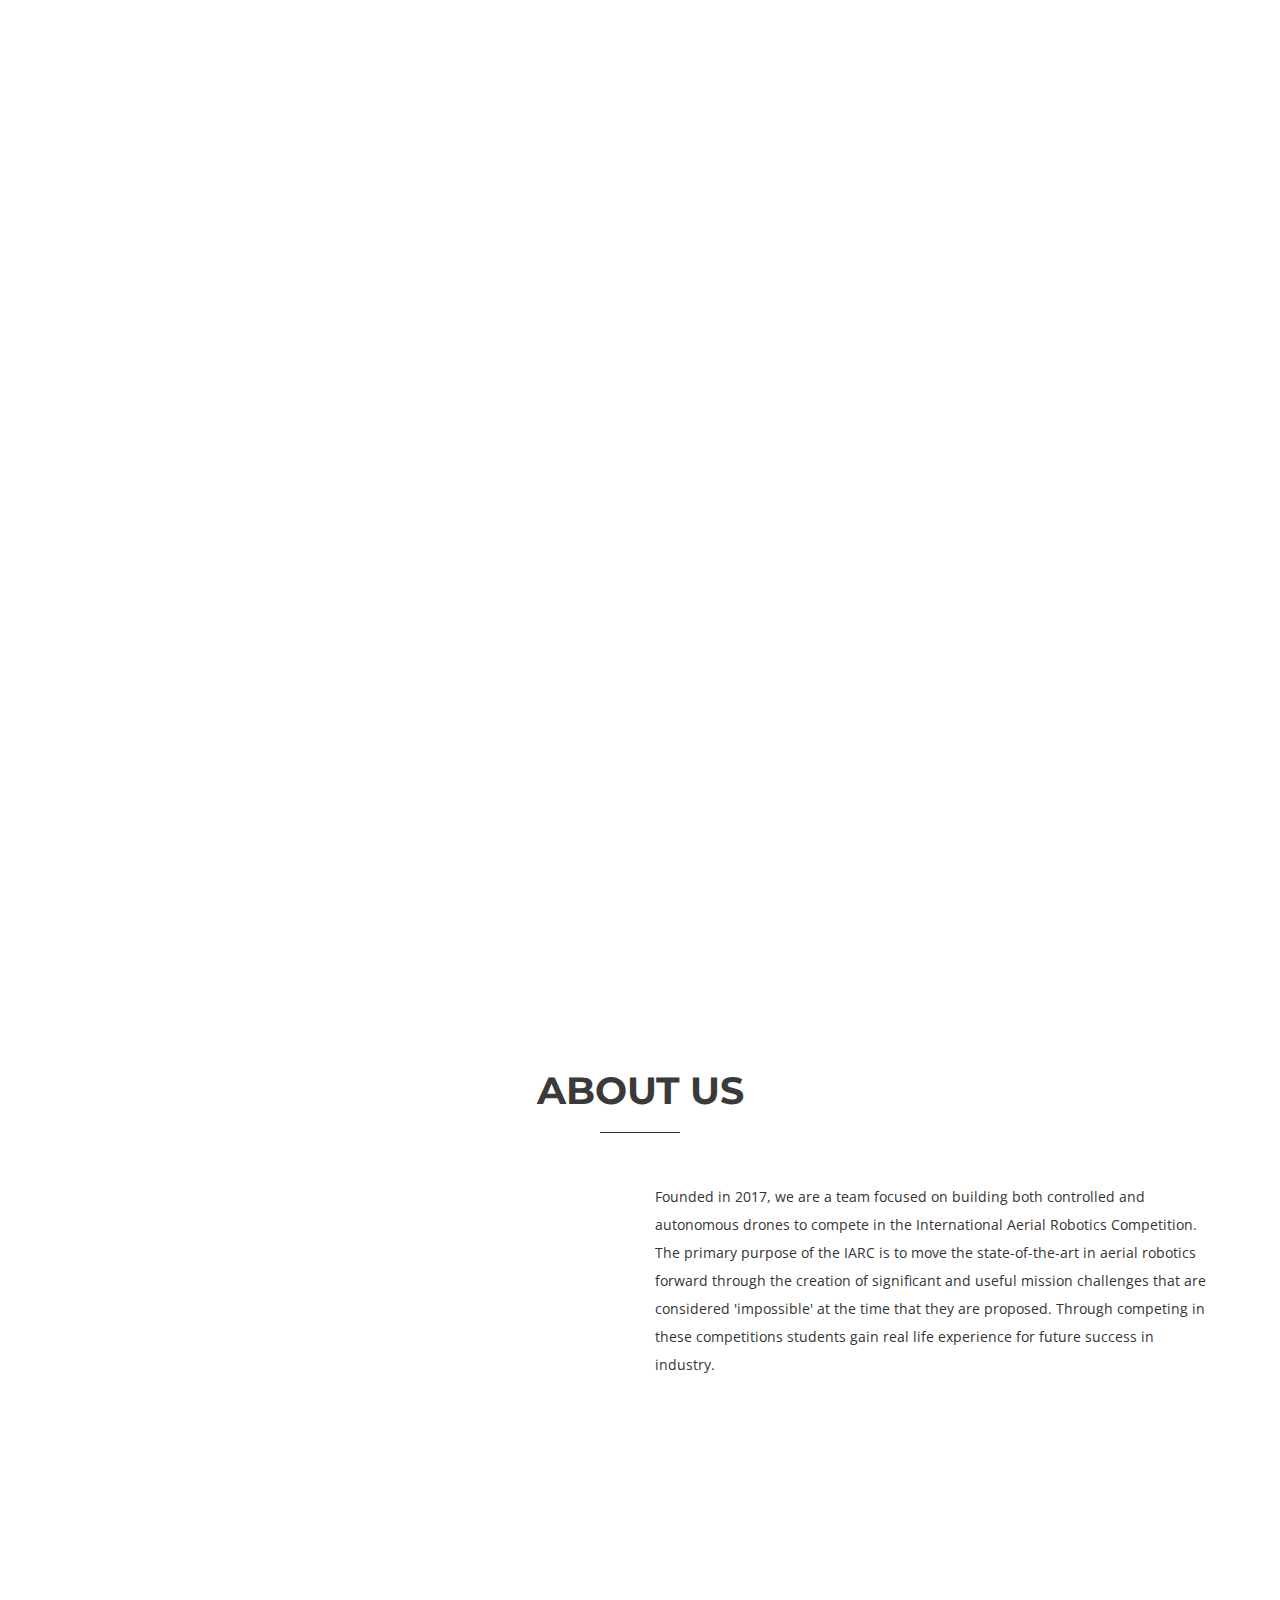
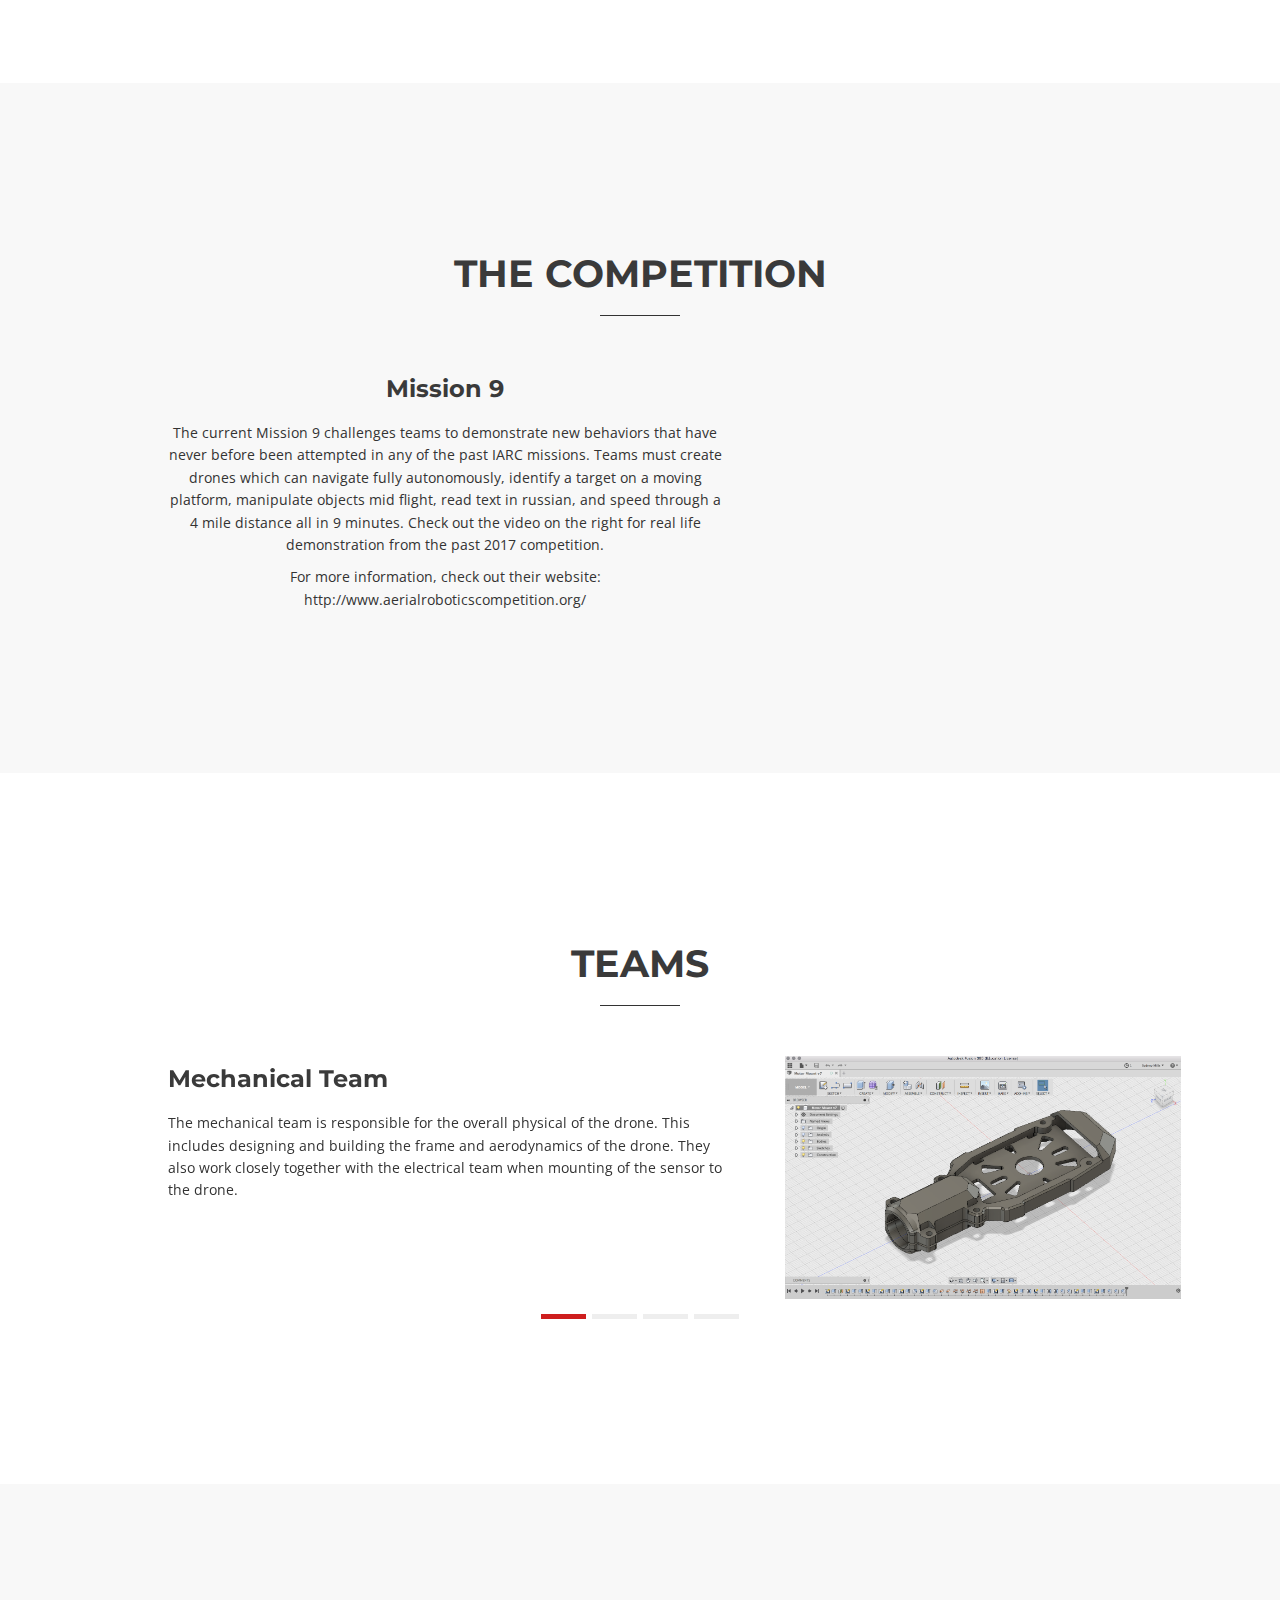
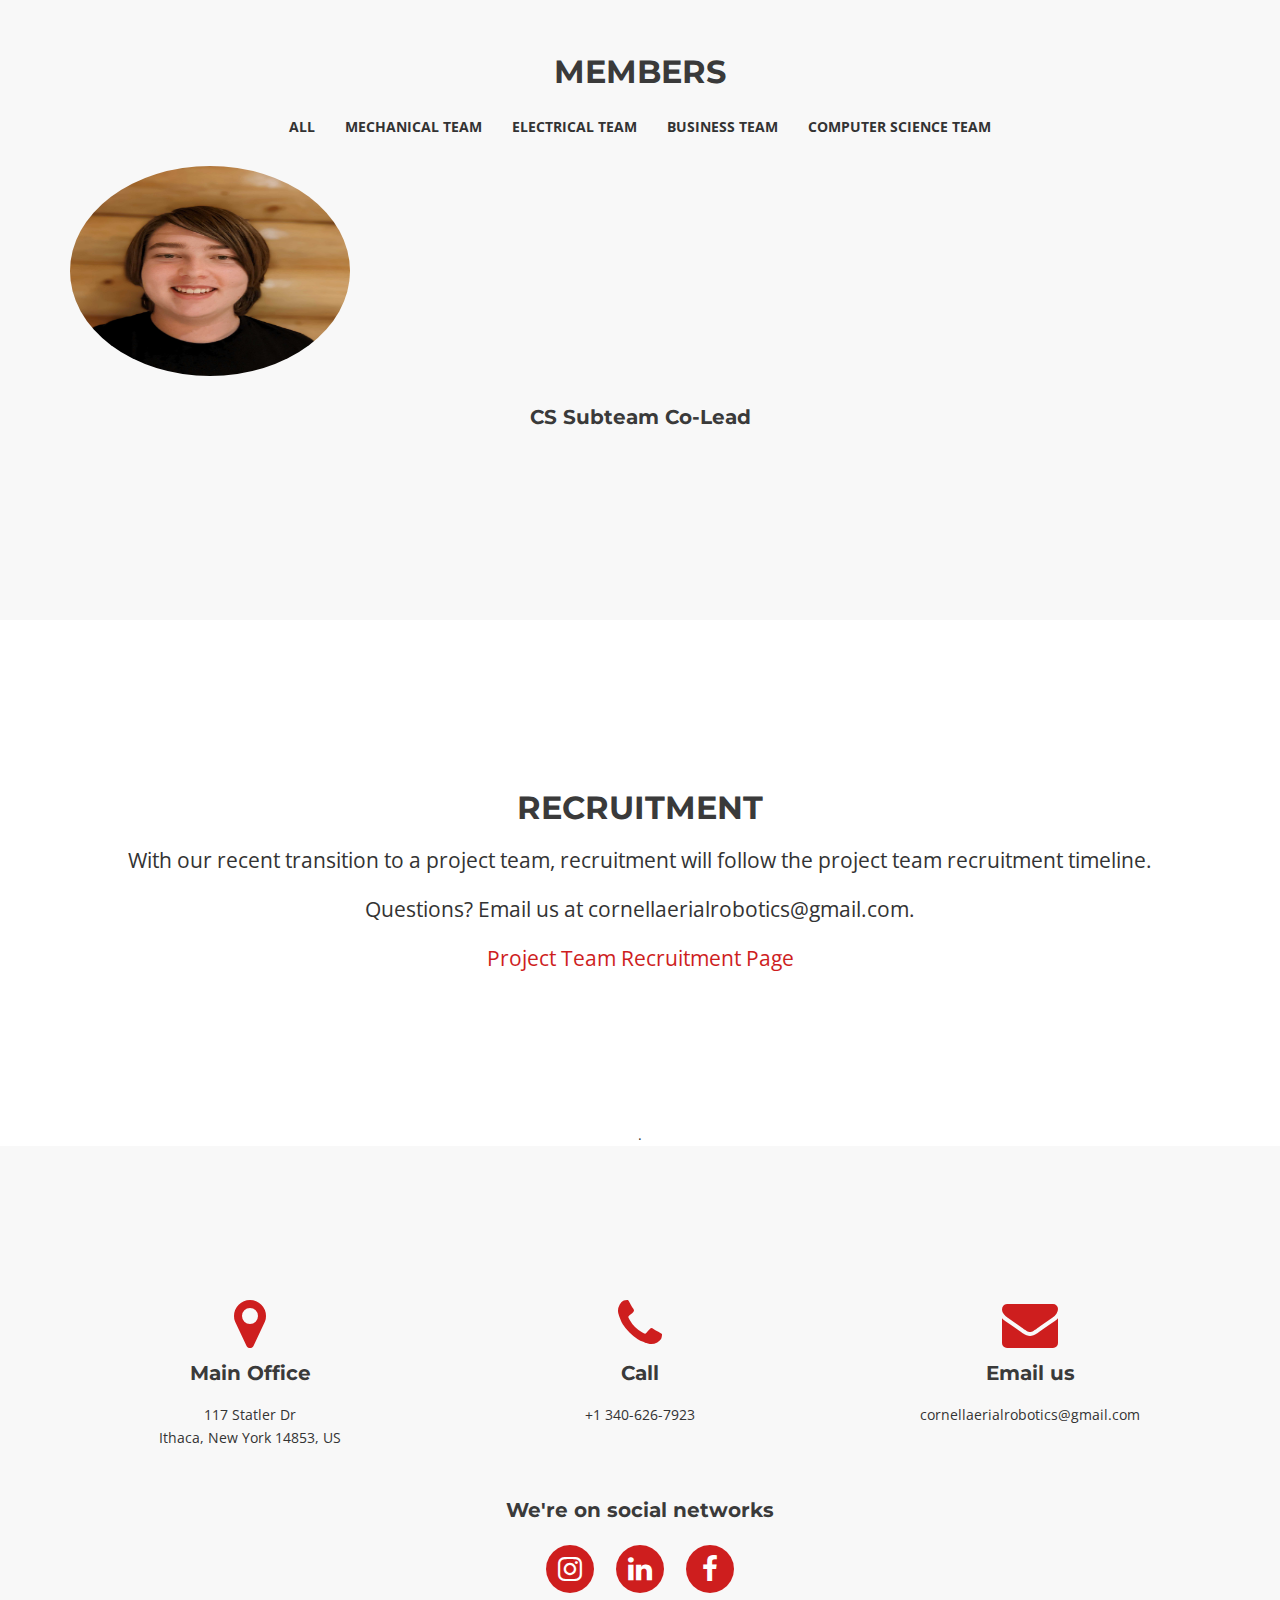
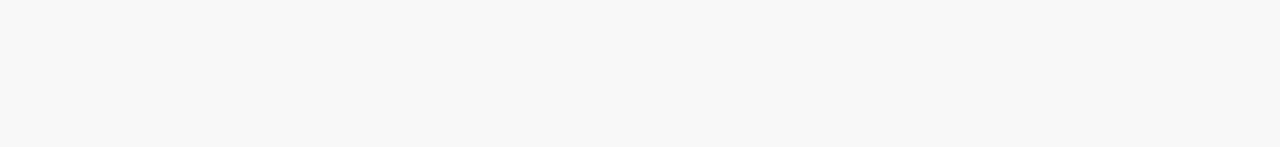
==== commit 21c56058: "Added README.md" ====
--- a/index.html
+++ b/index.html
@@ -264,120 +264,8 @@
       </div>
       <div class="grid">
         <div class="team-member">
-          <div class="grid-item Electrical-Team">
-            <div class="box-team wow bounceInUp">
-              <img src="Member-Profile-Pictures/Alumni/Nicholas_George_2023.jpg" alt="" class="img-circle img-responsive" />
-              <div class="text-pos">
-                <div class="name">Nicholas George</div>
-                <div class="major">Electrical and Computer Engineering</div>
-                <div class="year">2023</div>
-              </div>
-            </div>
-            <h5>President</h5>
-          </div>
-        </div>
-        <div class="team-member">
-          <div class="grid-item Mechanical-Team">
-            <div class="box-team wow bounceInUp">
-              <img src="Member-Profile-Pictures/Alumni/Cole_Dawson_2023.jpg" alt="" class="img-circle img-responsive" />
-              <div class="text-pos">
-                <div class="name">Cole Dawson</div>
-                <div class="major">Mechanical Engineering</div>
-                <div class="year">2023</div>
-              </div>
-            </div>
-           <h5>Vice President</h5>
-          </div>
-        </div>
-        <div class="team-member">
-          <div class="grid-item Electrical-Team">
-            <div class="box-team wow bounceInUp">
-              <img src="Member-Profile-Pictures/Alumni/Juliet_DeNapoli_2023.jpg" alt="" class="img-circle img-responsive" />
-              <div class="text-pos">
-                <div class="name">Juliet DeNapoli</div>
-                <div class="major">Electrical and Computer Engineering</div>
-                <div class="year">2023</div>
-              </div>
-            </div>
-          </div>
-        </div>
-        <div class="team-member">
           <div class="grid-item CS-Team">
-            <div class="box-team wow bounceInUp">
-              <img src="Member-Profile-Pictures/Alumni/Diego_Fernadez_2024.jpg" alt="" class="img-circle img-responsive" />
-              <div class="text-pos">
-                <div class="name">Diego Fernandez</div>
-                <div class="major">Computer Science</div>
-                <div class="year">2024</div>
-              </div>
-            </div>
-           <h5>CS Subteam Co-Lead</h5>
-          </div>
-        </div>
-        <div class="team-member">
-          <div class="grid-item CS-Team">
-            <div class="box-team wow bounceInUp">
-              <img src="Member-Profile-Pictures/Alumni/Dina_Brustein_2024.jpg" alt="" class="img-circle img-responsive" />
-              <div class="text-pos">
-                <div class="name">Dina Brustein</div>
-                <div class="major">Computer Science</div>
-                <div class="year">2024</div>
-              </div>
-            </div>
-          </div>
-        </div>
-        <div class="team-member">
-          <div class="grid-item CS-Team">
-            <div class="box-team wow bounceInUp">
-              <img src="Member-Profile-Pictures/Alumni/Eric_Zhang_2023.jpg" alt="" class="img-circle img-responsive" />
-              <div class="text-pos">
-                <div class="name">Eric Zhang</div>
-                <div class="major">Computer Science</div>
-                <div class="year">2023</div>
-              </div>
-            </div>
-          </div>
-        </div>
-        <div class="team-member">
-          <div class="grid-item CS-Team">
-            <div class="box-team wow bounceInUp">
-              <img src="Member-Profile-Pictures/Alumni/James_Goodling_2022.jpg" alt="" class="img-circle img-responsive" />
-              <div class="text-pos">
-                <div class="name">James Goodling</div>
-                <div class="major">Computer Science</div>
-                <div class="year">2022</div>
-              </div>
-            </div>
-          </div>
-        </div>
-        <div class="team-member">
-          <div class="grid-item CS-Team">
-            <div class="box-team wow bounceInUp">
-              <img src="Member-Profile-Pictures/Alumni/Mavis_Lee_2023.jpg" alt="" class="img-circle img-responsive" />
-              <div class="text-pos">
-                <div class="name">Mavis Lee</div>
-                <div class="major">Computer Science</div>
-                <div class="year">2023</div>
-              </div>
-            </div>
-           <h5>CS Subteam Co-Lead</h5>
-          </div>
-        </div>
-        <div class="team-member">
-          <div class="grid-item Electrical-Team">
-            <div class="box-team wow bounceInUp">
-                <img src="Member-Profile-Pictures/Alumni/Omar_Elhosseni_2023.jpg" alt="" style="width: 18em" class="img-circle img-responsive" />
-                <div class="text-pos">
-                <div class="name">Omar Elhosseni</div>
-                <div class="major">Electrical and Computer Engineering</div>
-                <div class="year">2023</div>
-              </div>
-            </div>
-          </div>
-        </div>
-        <div class="team-member">
-          <div class="grid-item CS-Team">
-            <div class="box-team wow bounceInUp">
+            <div class="box-team">
               <img src="Member-Profile-Pictures/Current/JT_Klenke_2026.jpg" alt="" class="img-circle img-responsive" />
               <div class="text-pos">
                 <div class="name">JT Klenke</div>
@@ -388,6 +276,8 @@
             <h5>CS Subteam Co-Lead</h5>
           </div>
         </div>
+        <!--Insert new members here-->
+        <!--Waiting on members to submit their photos...-->
       </div>
   </section>
 
@@ -400,6 +290,7 @@
             <h2>RECRUITMENT</h2>
             <p class="lead">With our recent transition to a project team, recruitment will follow the project team recruitment timeline. </p>
             <p class="lead"> Questions? Email us at cornellaerialrobotics@gmail.com.</p>
+            <a class="lead" href="https://www.engineering.cornell.edu/cornell-engineering-student-project-teams-join-a-team">Project Team Recruitment Page</a>
           </div>
         </div>
       </div>
@@ -452,7 +343,7 @@
               </a>
             </li>
             <li>
-              <a href="https://www.linkedin.com/company/cornell-aerial-robotics">
+              <a href="https://www.linkedin.com/company/cu-auto-drone">
                 <span class="fa-stack fa-2x">
                   <i class="fa fa-circle fa-stack-2x"></i>
                   <i class="fa fa-linkedin fa-stack-1x fa-inverse"></i>
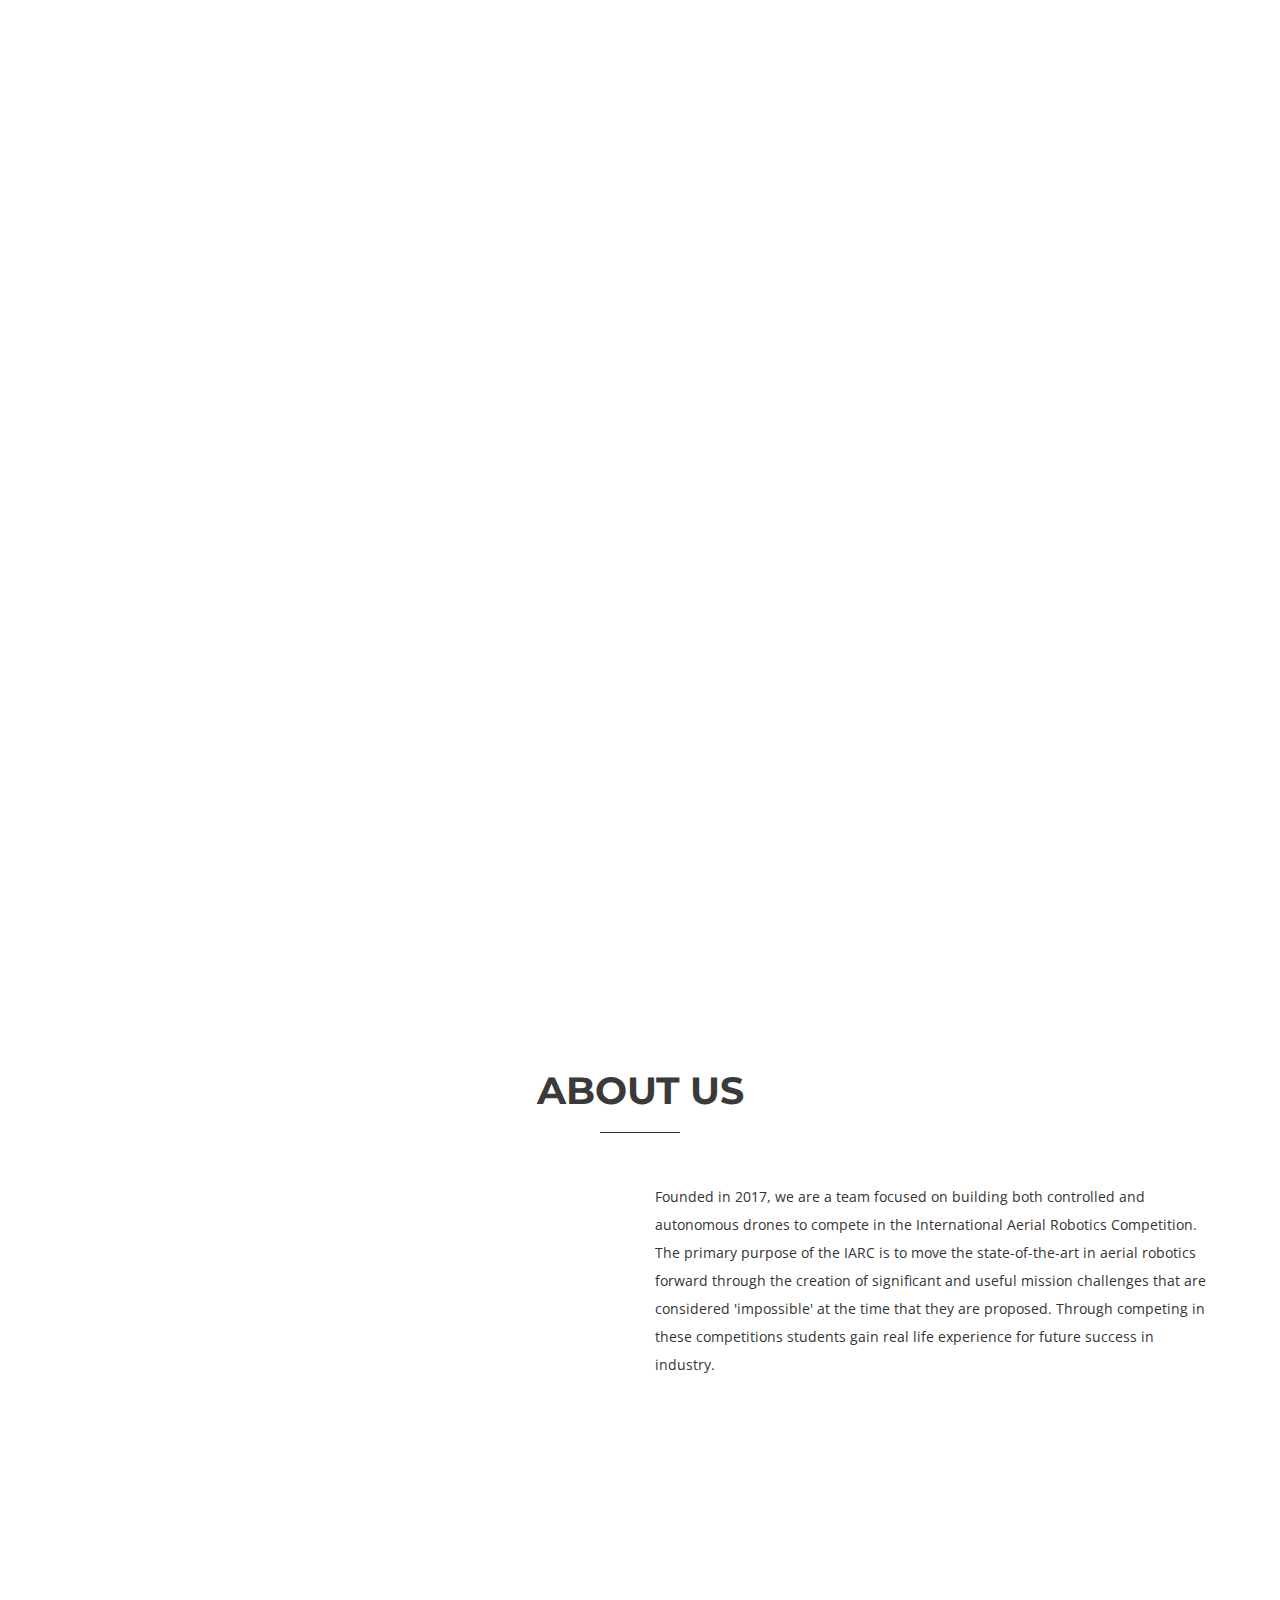
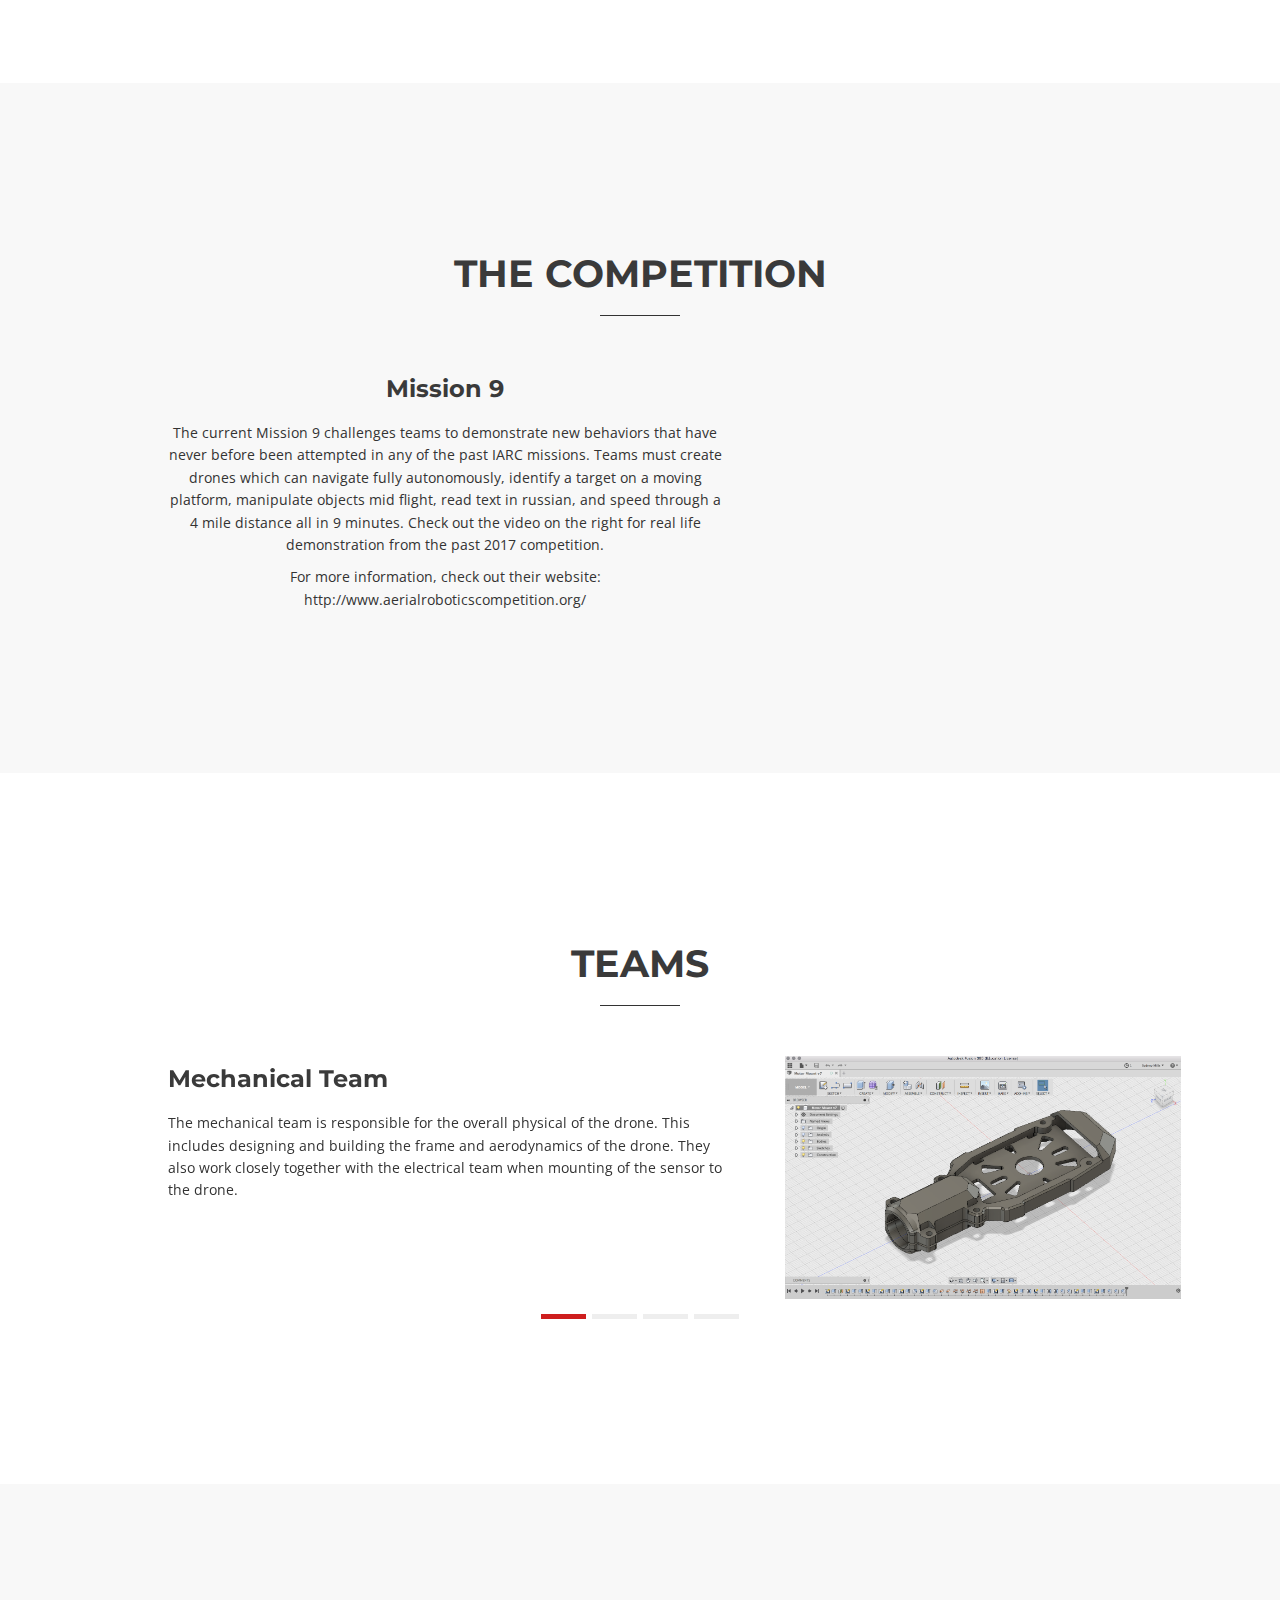
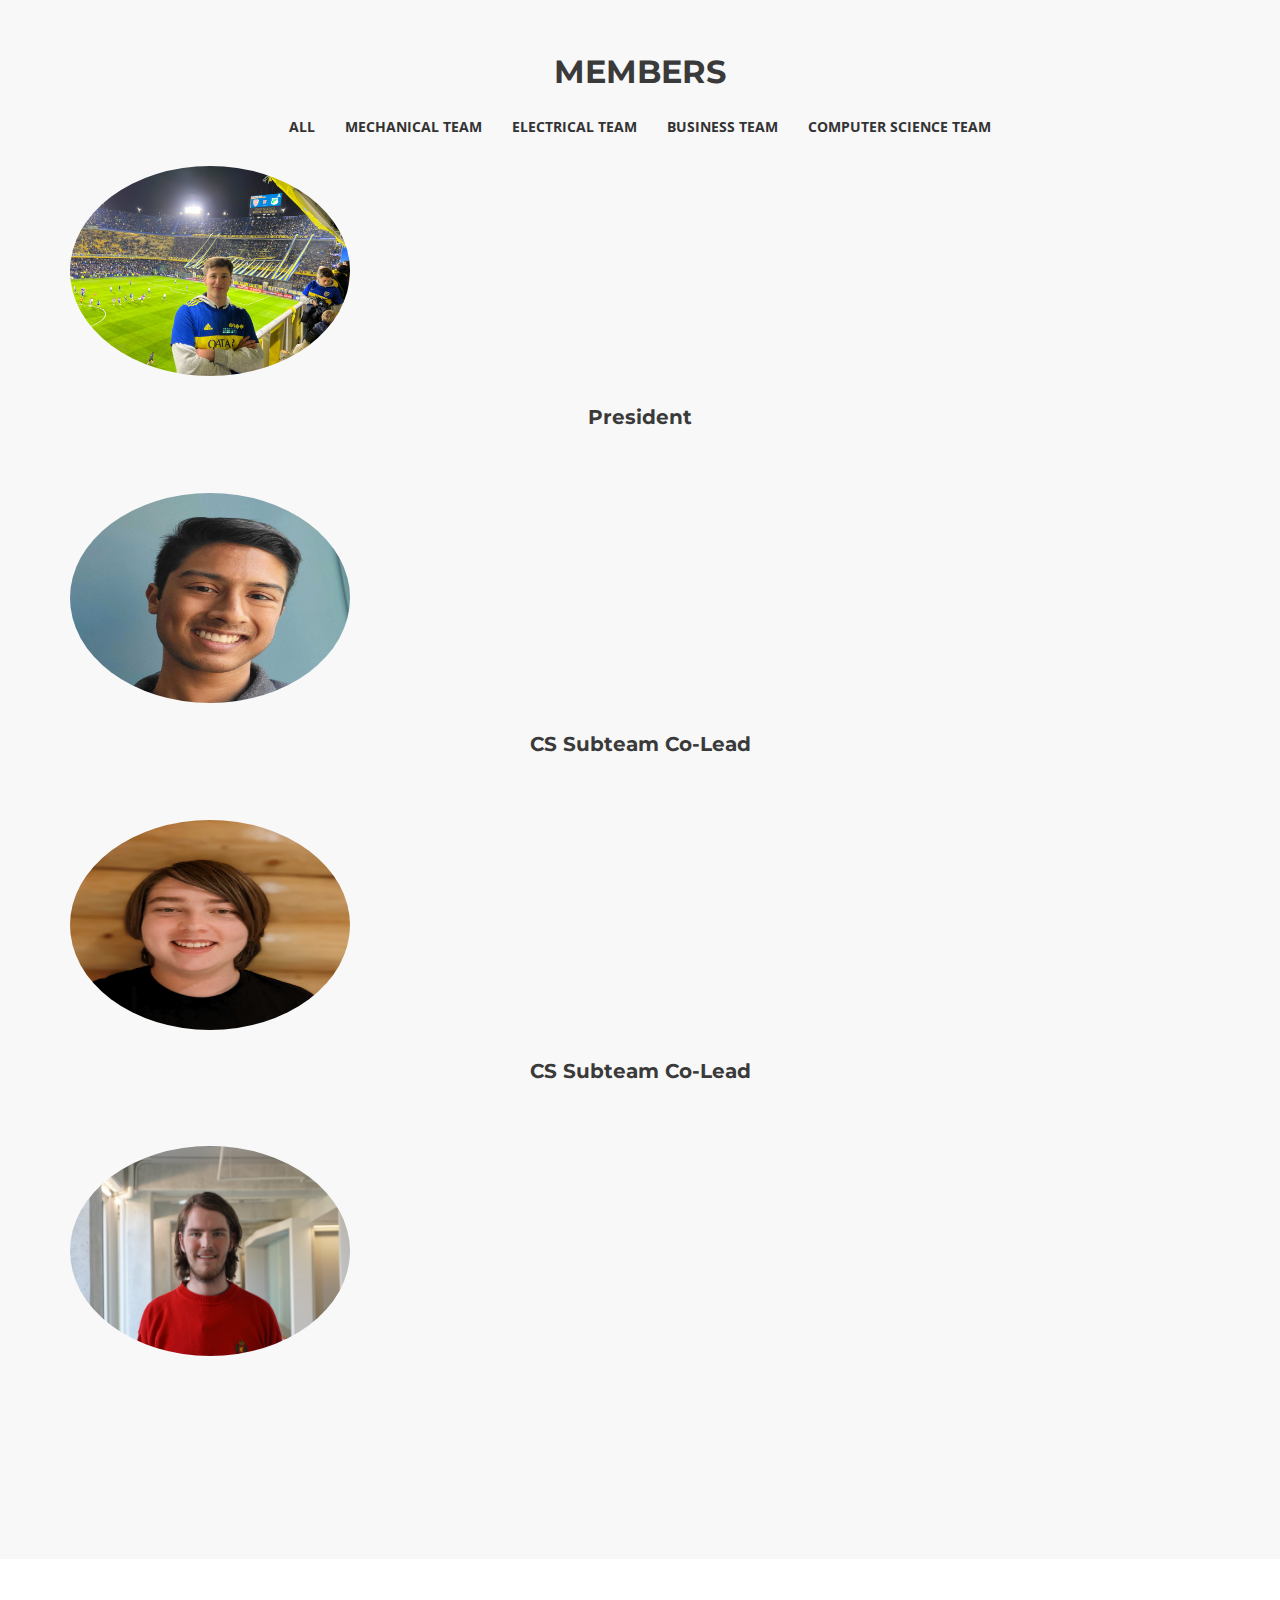
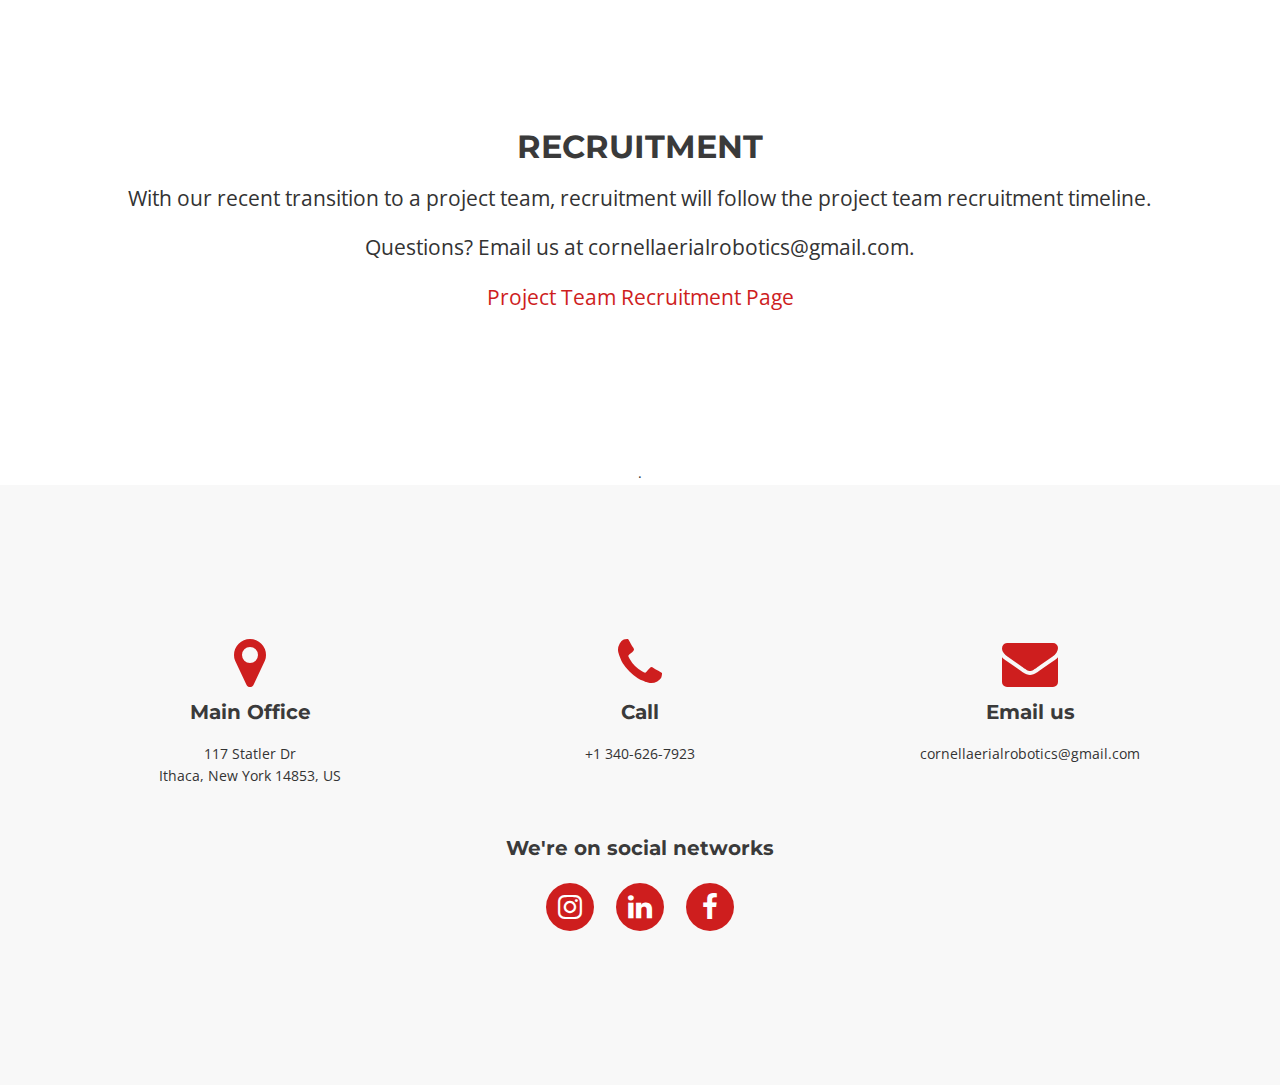
==== commit b24ad9c3: "Added LinkedIn connectivity/Updated Member List" ====
--- a/index.html
+++ b/index.html
@@ -252,6 +252,10 @@
 
 
   <!-- Team Members-->
+  <!-- Changing "Electrical and Computer Engineering" to "ECE" is a change that
+  came about largely because it was too much text for longer names, and would
+  place the members name weirdly high in the bubble. This is a hotfix and should
+  be fixed later. Low priority. -->
   <section id="members" class="home-section bg-gray">
     <div class="container">
       <div class="filter">
@@ -263,19 +267,66 @@
         <button data-name=".CS-Team" class="btn bg-gray">Computer Science Team</button>
       </div>
       <div class="grid">
+        <a href="https://www.linkedin.com/in/santiago-blaumann">
+          <div class="team-member">
+            <div class="grid-item Mechanical-Team">
+              <div class="box-team">
+                <img src="Member-Profile-Pictures/Current/Santiago_Blaumann_2025.jpg" alt="" class="img-circle img-responsive" />
+                <div class="text-pos">
+                  <div class="name">Santiago Blaumann</div>
+                  <div class="major">Computer Science/Physics</div>
+                  <div class="year">2025</div>
+                </div>
+              </div>
+              <h5>President</h5>
+            </div>
+          </div>
+        </a>
+        <a href="https://www.linkedin.com/in/aditya-kakade-a04247190">
+          <div class="team-member">
+            <div class="grid-item CS-Team">
+              <div class="box-team">
+                <img src="Member-Profile-Pictures/Current/Aditya_Kakade_2025.jpeg" alt="" class="img-circle img-responsive" />
+                <div class="text-pos">
+                  <div class="name">Aditya Kakade</div>
+                  <div class="major">Computer Science</div>
+                  <div class="year">2025</div>
+                </div>
+              </div>
+              <h5>CS Subteam Co-Lead</h5>
+            </div>
+          </div>
+        </a>
+        <a href="https://www.linkedin.com/in/jtklenke"> 
+          <div class="team-member">
+            <div class="grid-item CS-Team">
+              <div class="box-team">
+                <img src="Member-Profile-Pictures/Current/JT_Klenke_2026.jpg" alt="" class="img-circle img-responsive" />
+                <div class="text-pos">
+                  <div class="name">JT Klenke</div>
+                  <div class="major">Computer Science</div>
+                  <div class="year">2026</div>
+                </div>
+              </div>
+              <h5>CS Subteam Co-Lead</h5>
+            </div>
+          </div>
+        </a>
+        <!--Additional members would go here. -->
+        <a href="https://www.linkedin.com/in/newt-powers-477b15183">
         <div class="team-member">
-          <div class="grid-item CS-Team">
+          <div class="grid-item Electrical-Team">
             <div class="box-team">
-              <img src="Member-Profile-Pictures/Current/JT_Klenke_2026.jpg" alt="" class="img-circle img-responsive" />
+              <img src="Member-Profile-Pictures/Current/Newt_Powers_2025.png" alt="" class="img-circle img-responsive" />
               <div class="text-pos">
-                <div class="name">JT Klenke</div>
-                <div class="major">Computer Science</div>
-                <div class="year">2026</div>
-              </div>
-            </div>
-            <h5>CS Subteam Co-Lead</h5>
-          </div>
-        </div>
+                <div class="name">Newt Powers</div>
+                <div class="major">ECE</div>
+                <div class="year">2025</div>
+              </div>
+            </div>
+          </div>
+        </div>
+        </a>
         <!--Insert new members here-->
         <!--Waiting on members to submit their photos...-->
       </div>
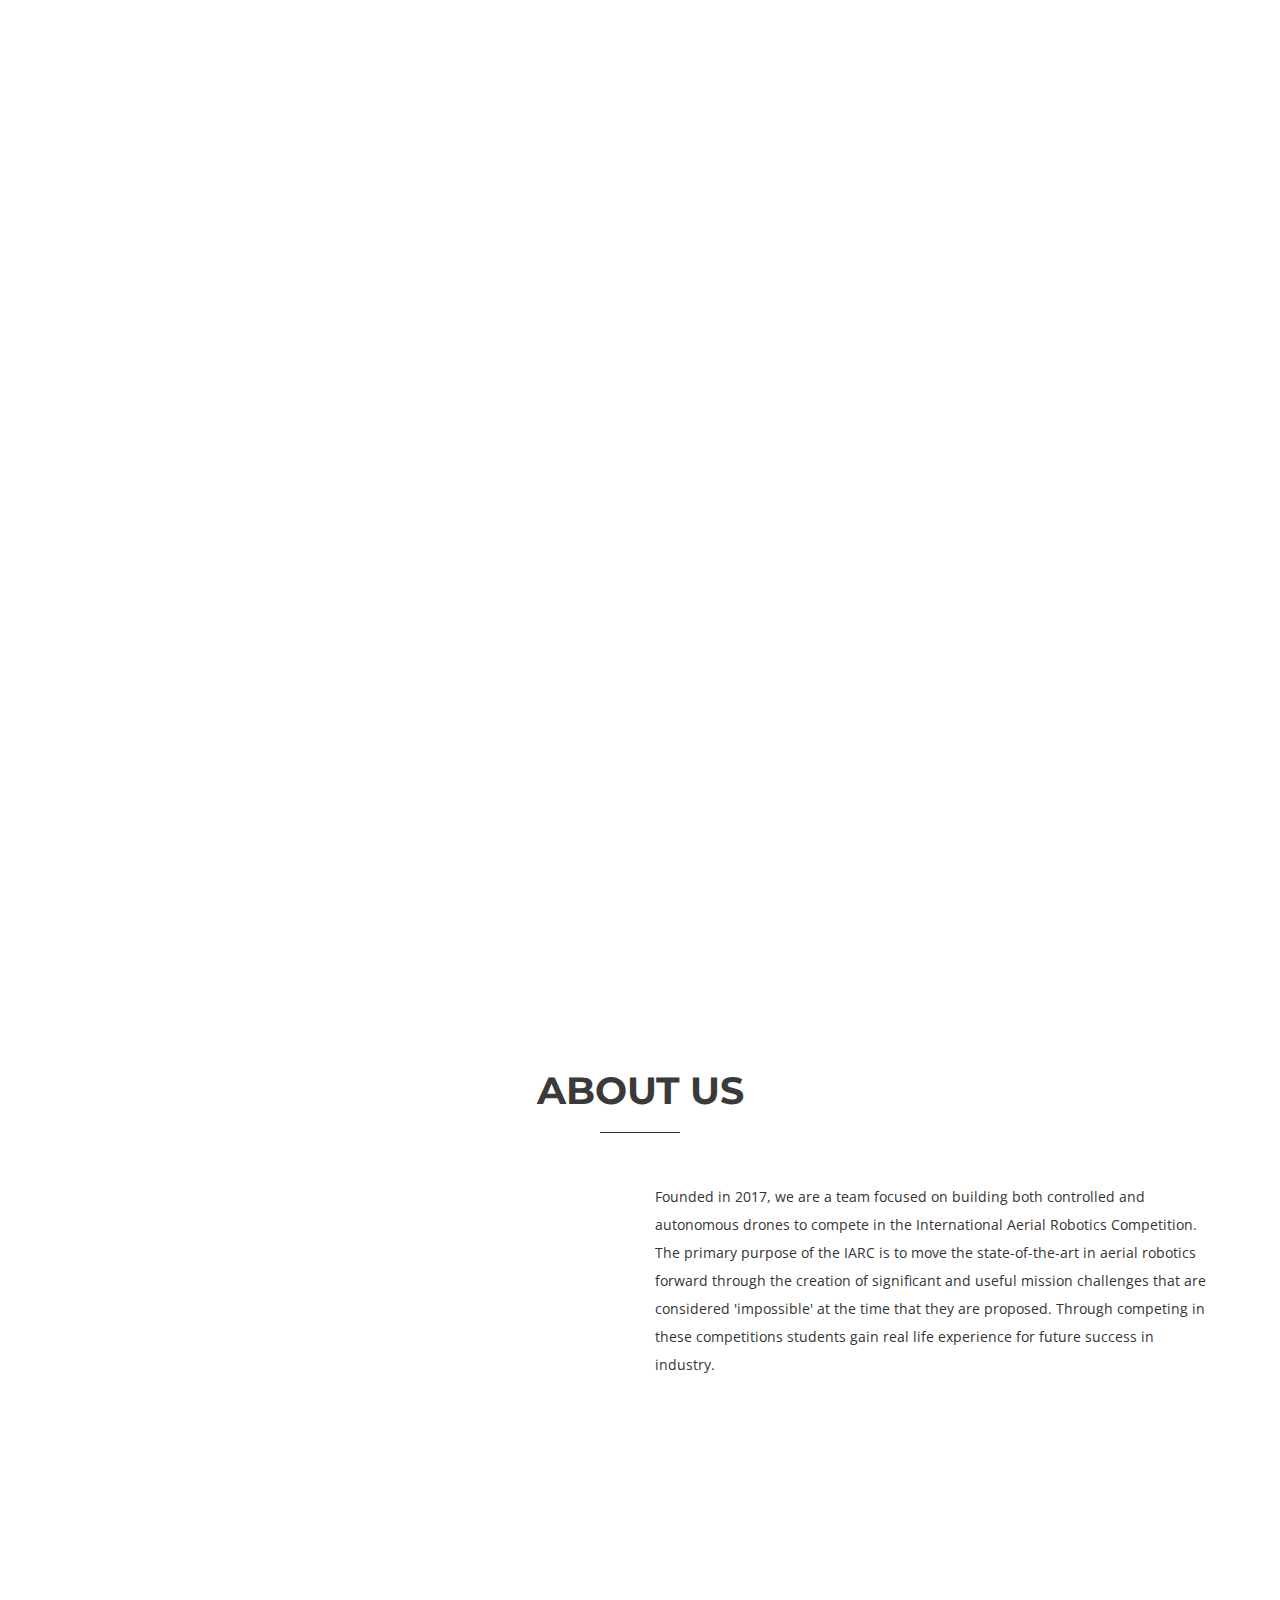
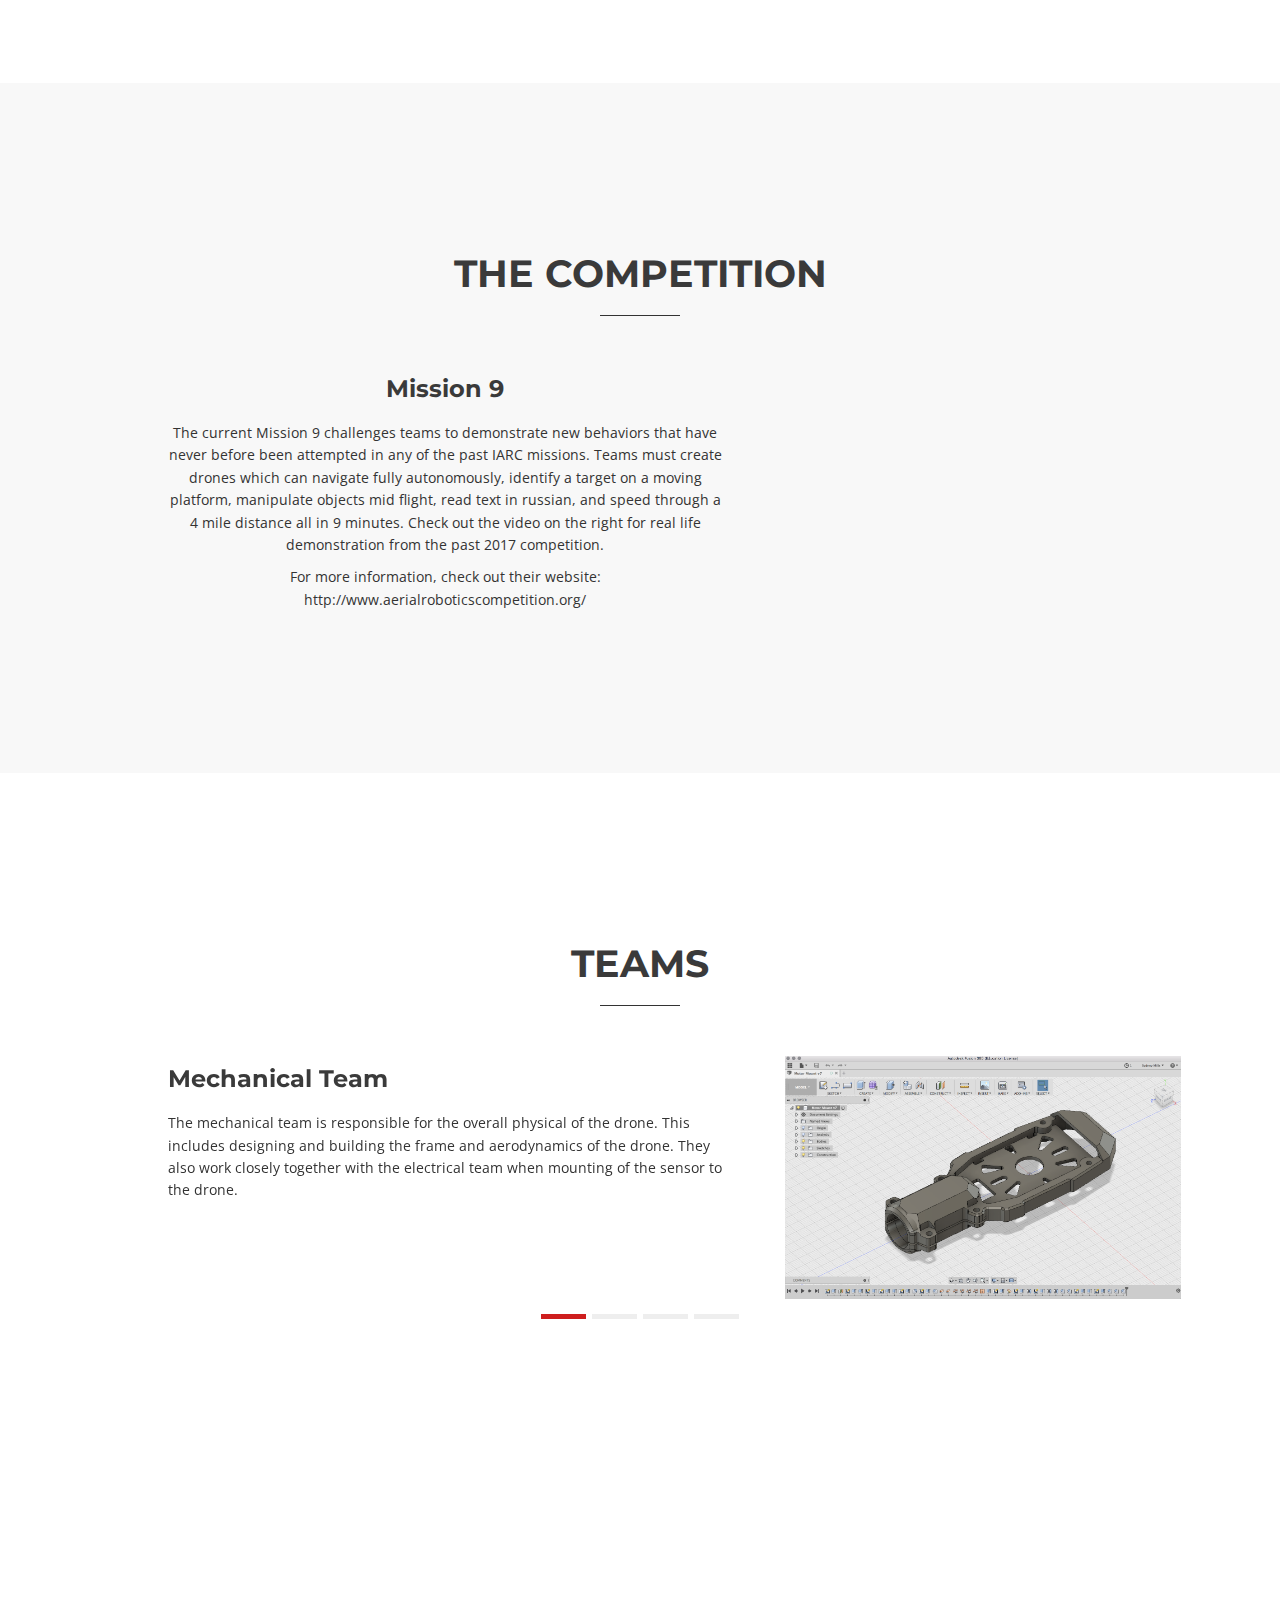
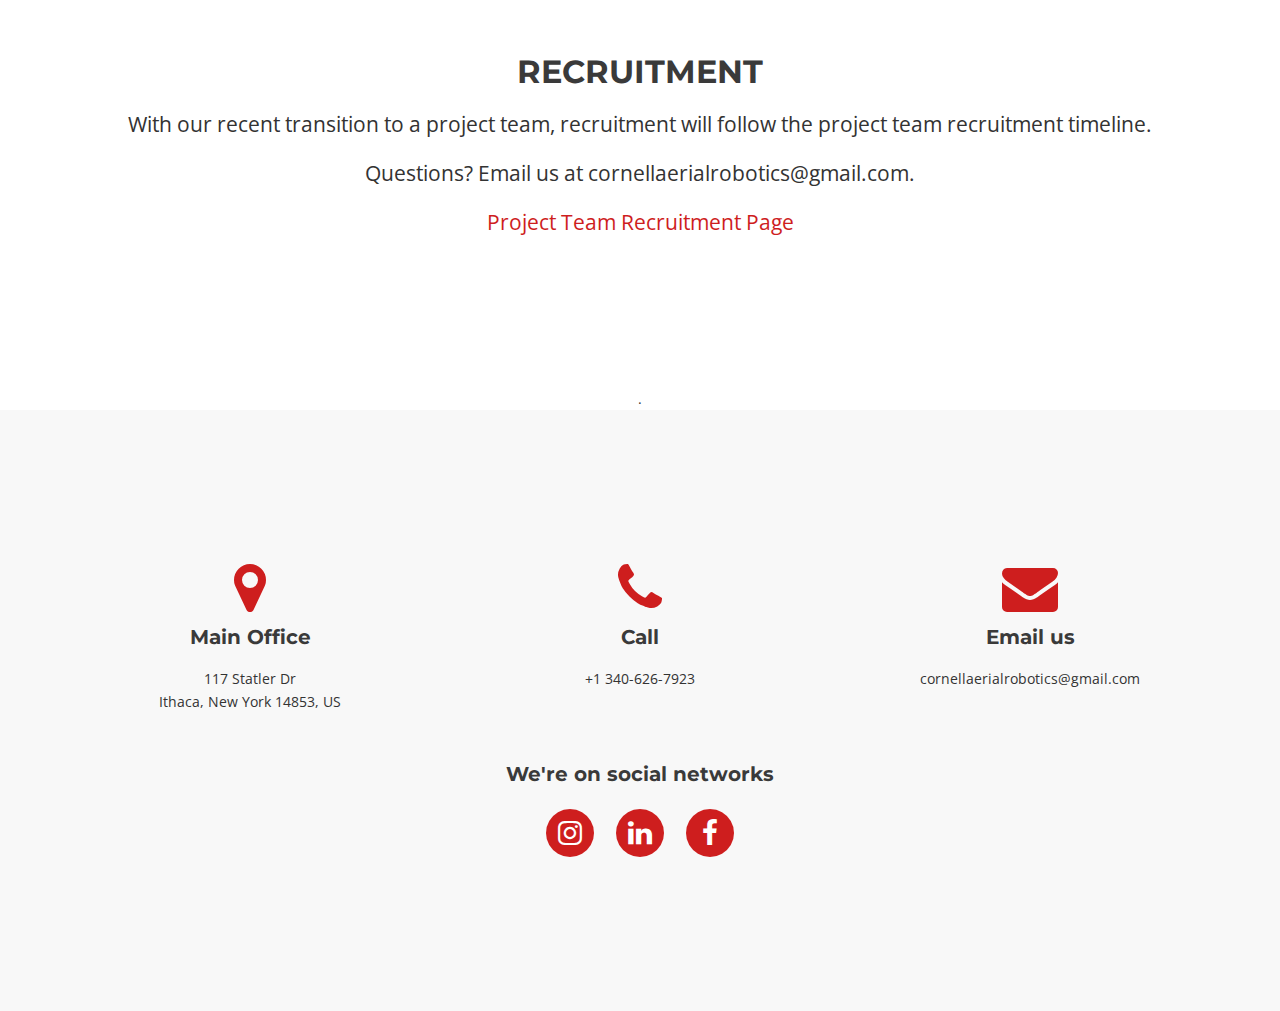
==== commit 69e69e54: "Temp changes until Member Photoshoot" ====
--- a/index.html
+++ b/index.html
@@ -54,9 +54,11 @@
           <li>
             <a href="#recruitment">Recruitment</a>
           </li>
+          <!--
           <li>
             <a href="alumni.html" target="_self">Alumni</a>
           </li>
+        -->
         </ul>
       </div>
     </div>
@@ -92,11 +94,10 @@
           </div>
         </div>
       </div>
-      <div class="row wow fadeInUp">
+      <div class="row wow">
         <div class="col-md-6 about-img">
           <img src="img/about-img.jpg" alt="">
         </div>
-
         <div class="col-md-6 content">
           <p>Founded in 2017, we are a team focused on building both controlled and autonomous drones to compete in
             the International Aerial Robotics Competition. The primary purpose of the IARC is to move the state-of-the-art
@@ -128,7 +129,7 @@
 
       <div class="row">
         <div class="col-sm-12 col-md-offset-1 col-md-6">
-          <div class="wow bounceInLeft">
+          <div class="wow">
             <h4>Mission 9</h4>
             <p> The current Mission 9 challenges teams to demonstrate new behaviors that have never before been attempted in any of the past IARC missions. Teams must create drones which can navigate fully autonomously, identify a target on a moving platform, manipulate objects mid flight, read text in russian, and speed through a 4 mile distance all in 9 minutes. Check out the video on the right for real life demonstration from the past 2017 competition.</p>
             <p> For more information, check out their website: http://www.aerialroboticscompetition.org/
@@ -136,7 +137,7 @@
           </div>
         </div>
         <div class="col-sm-12 col-md-5">
-          <div class="screenshot wow bounceInRight">
+          <div class="screenshot wow">
             <div class="embed-responsive embed-responsive-16by9">
               <iframe width="560" height="315" src="https://www.youtube.com/embed/JknrXs-s7y8?start=210" frameborder="0" allow="autoplay; encrypted-media"
                 allowfullscreen></iframe>
@@ -167,7 +168,7 @@
               <div class="item active">
                 <div class="row">
                   <div class="col-sm-12 col-md-offset-1 col-md-6">
-                    <div class="wow bounceInLeft">
+                    <div class="wow">
                       <h4>Mechanical Team</h4>
                       <p>The mechanical team is responsible for the overall physical of the drone. This includes designing and
                         building the frame and aerodynamics of the drone. They also work closely together with the electrical
@@ -176,7 +177,7 @@
                     </div>
                   </div>
                   <div class="col-sm-12 col-md-5">
-                    <div class="screenshot wow bounceInRight">
+                    <div class="screenshot wow">
                       <img src="img/screenshots/1.png" class="img-responsive" alt="" />
                     </div>
                   </div>
@@ -185,7 +186,7 @@
               <div class="item">
                 <div class="row">
                   <div class="col-sm-12 col-md-offset-1 col-md-6">
-                    <div class="wow bounceInLeft">
+                    <div class="wow">
                       <h4>Electrical Team</h4>
                       <p>The electrical team is in charge of anything that requires any electronics or low level coding. 
                         They deal with power distribution, serial communication, sensors, wiring soldering, computer architecture and radio signals.
@@ -193,7 +194,7 @@
                     </div>
                   </div>
                   <div class="col-sm-12 col-md-5">
-                    <div class="screenshot wow bounceInRight">
+                    <div class="screenshot wow">
                       <img src="img/screenshots/e.jpg" class="img-responsive" alt="" />
                     </div>
                   </div>
@@ -202,7 +203,7 @@
              <div class="item">
                 <div class="row">
                   <div class="col-sm-12 col-md-offset-1 col-md-6">
-                    <div class="wow bounceInLeft">
+                    <div class="wow">
                       <h4>Computer Science Team</h4>
                       <p>The computer science subteam makes the brains of the drone. They construct and implement the algorithms for object avoidance, 
                         path planning, communications, mission protocols and give the drone the awareness it needs to take on the challenges.
@@ -210,7 +211,7 @@
                     </div>
                   </div>
                   <div class="col-sm-12 col-md-5">
-                    <div class="screenshot wow bounceInRight">
+                    <div class="screenshot wow">
                       <img src="img/screenshots/ARCcsphoto.png" class="img-responsive" alt="" />
                     </div>
                   </div>
@@ -219,7 +220,7 @@
               <div class="item">
                 <div class="row">
                   <div class="col-sm-12 col-md-offset-1 col-md-6">
-                    <div class="wow bounceInLeft">
+                    <div class="wow">
                       <h4>Business Team</h4>
                       <p>The business team is in charge of any business development, marketing, or outreach for the team. The
                         team is also responsible for all the finances, website development, video editing, and potential
@@ -228,7 +229,7 @@
                     </div>
                   </div>
                   <div class="col-sm-12 col-md-5">
-                    <div class="screenshot wow bounceInRight">
+                    <div class="screenshot">
                       <img src="img/screenshots/4.jpg" class="img-responsive" alt="" />
                     </div>
                   </div>
@@ -256,6 +257,7 @@
   came about largely because it was too much text for longer names, and would
   place the members name weirdly high in the bubble. This is a hotfix and should
   be fixed later. Low priority. -->
+  <!--
   <section id="members" class="home-section bg-gray">
     <div class="container">
       <div class="filter">
@@ -312,7 +314,7 @@
             </div>
           </div>
         </a>
-        <!--Additional members would go here. -->
+        Additional members would go here. 
         <a href="https://www.linkedin.com/in/newt-powers-477b15183">
         <div class="team-member">
           <div class="grid-item Electrical-Team">
@@ -327,11 +329,25 @@
           </div>
         </div>
         </a>
-        <!--Insert new members here-->
-        <!--Waiting on members to submit their photos...-->
+        <a href="https://www.linkedin.com/in/italivi-diaz-a7243a237/">
+          <div class="team-member">
+            <div class="grid-item Mechanical-Team">
+              <div class="box-team">
+                <img src="Member-Profile-Pictures/Current/Italivi_Diaz_2025.jpg" alt="" class="img-circle img-responsive" />
+                <div class="text-pos">
+                  <div class="name">Italivi Diaz</div>
+                  <div class="major">Mechanical Engineering</div>
+                  <div class="year">2025</div>
+                </div>
+              </div>
+            </div>
+          </div>
+          </a>
+        Insert new members here
+        Waiting on members to submit their photos...
       </div>
   </section>
-
+-->
   <!-- Recruitment -->
   <section id="recruitment" class="home-section parallax bg-white" data-stellar-background-ratio="0.5">
     <div class="container">
@@ -353,7 +369,7 @@
     <div class="container">
       <div class="row">
         <div class="col-md-4">
-          <div class="contact-widget wow bounceInLeft">
+          <div class="contact-widget wow">
             <i class="fa fa-map-marker fa-4x"></i>
             <h5>Main Office</h5>
             <p>
@@ -363,7 +379,7 @@
           </div>
         </div>
         <div class="col-md-4">
-          <div class="contact-widget wow bounceInUp">
+          <div class="contact-widget wow">
             <i class="fa fa-phone fa-4x"></i>
             <h5>Call</h5>
             <p>
@@ -372,7 +388,7 @@
           </div>
         </div>
         <div class="col-md-4">
-          <div class="contact-widget wow bounceInRight">
+          <div class="contact-widget wow">
             <i class="fa fa-envelope fa-4x"></i>
             <h5>Email us</h5>
             <p>
@@ -421,6 +437,8 @@
     <i class="fa fa-chevron-up"></i>
   </a>
 
+  <!--style-->
+
   <!-- js -->
   <script src="js/jquery.js"></script>
   <script src="js/bootstrap.min.js"></script>
@@ -442,13 +460,39 @@
   <script>
     var $grid = $('.grid').isotope({
       itemSelector: '.grid-item',
-      layoutMode: 'fitRows',
+      layoutMode: getLayout(),
+      masonry: {
+        width: setWidth()
+      },
       getSortData: {
         name: function (element) {
           return $(element).text();
         }
       }
     });
+
+    $(window).resize(function() {
+      $grid.isotope({
+        layoutMode: getLayout(),
+      });
+    });
+
+    function getLayout() {
+      if ($(window).width() < 500) {
+        return 'vertical'
+      } else {  //This code doesn't seem to 100% resolve the issue. Circles are still wack...
+        return 'fitRows'
+      }
+    }
+
+    function setWidth() {
+      if ($(window).width() < 500) {
+        return '100%'
+      } else {  
+        return '20%'
+      }
+    }
+
     $('.filter button').on("click", function () {
       var value = $(this).attr('data-name');
       $grid.isotope({
@@ -457,6 +501,7 @@
       $('.filter button').removeClass('active');
       $(this).addClass('active');
     })
+    
     $('.sort button').on("click", function () {
       var value = $(this).attr('data-name');
       $grid.isotope({
--- a/css/style.css
+++ b/css/style.css
@@ -190,9 +190,8 @@
 	/*text-transform: uppercase;*/
 	font-weight: 700;
 	font-size: 2em;
-
-
-}
+}
+
 
 /* ================================
 Home sections
@@ -286,7 +285,7 @@
   top: 0;
   left: 0;
   right: 0;
-	z-index:999;
+  z-index:999;
 }
 
 .intro-text h1 {
@@ -370,13 +369,10 @@
 ================================= */
 .box-team img {
 	margin-bottom: 30px;
-	/*grid-template-columns: repeat(auto-fit, minmax(100px, 1fr));*/
-    /*justify-items: center; Centers items horizontally within each cell
-    align-items: center; Centers items vertically within each cell */
 }
 
 .grid-item {
-    width: 20%;
+    width: 20%; /*100% fixes Mobile but breaks desktop... WHAT*/
     padding: 10px;
     margin: 0px;
 	color: black;
@@ -401,6 +397,7 @@
   .img-circle.img-responsive {
 	opacity: 1;
 	display: block;
+	align-self: center;
 	width: 20em;
 	height: 15em;
 	transition: .5s ease;
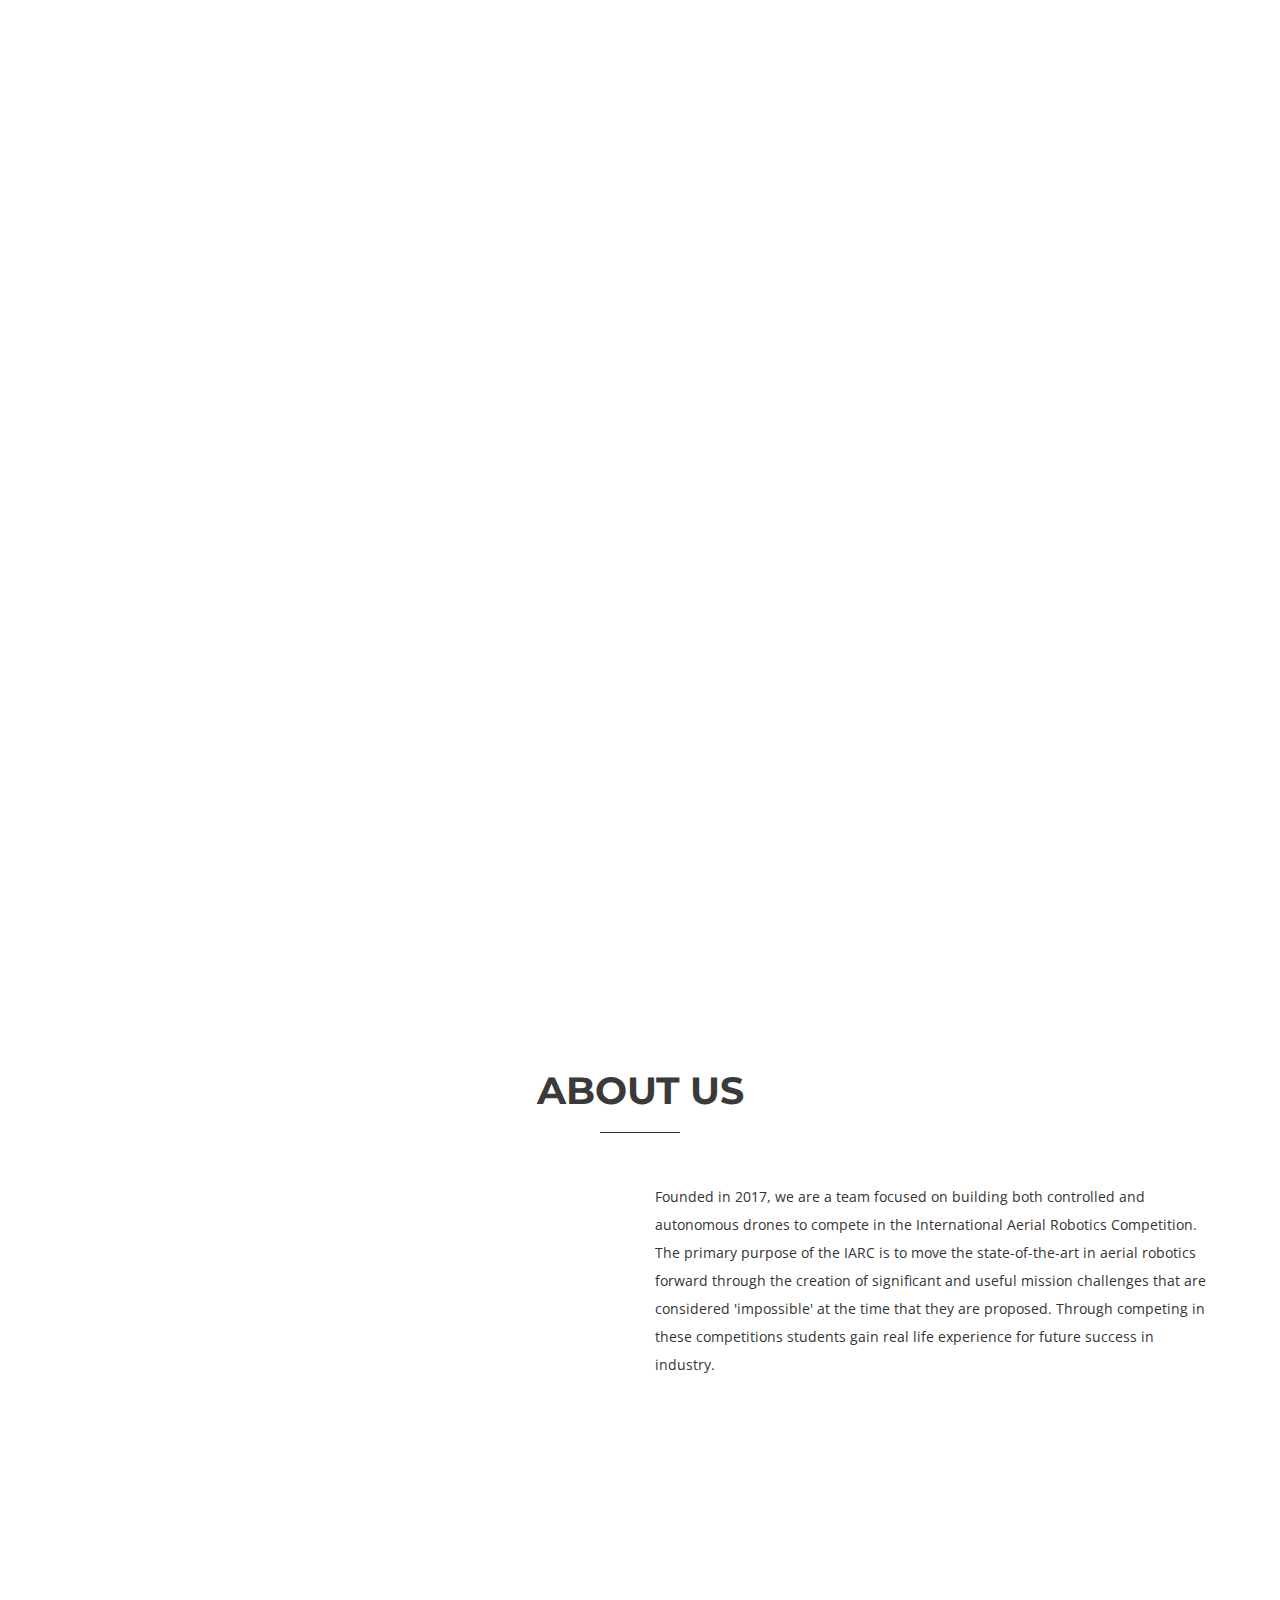
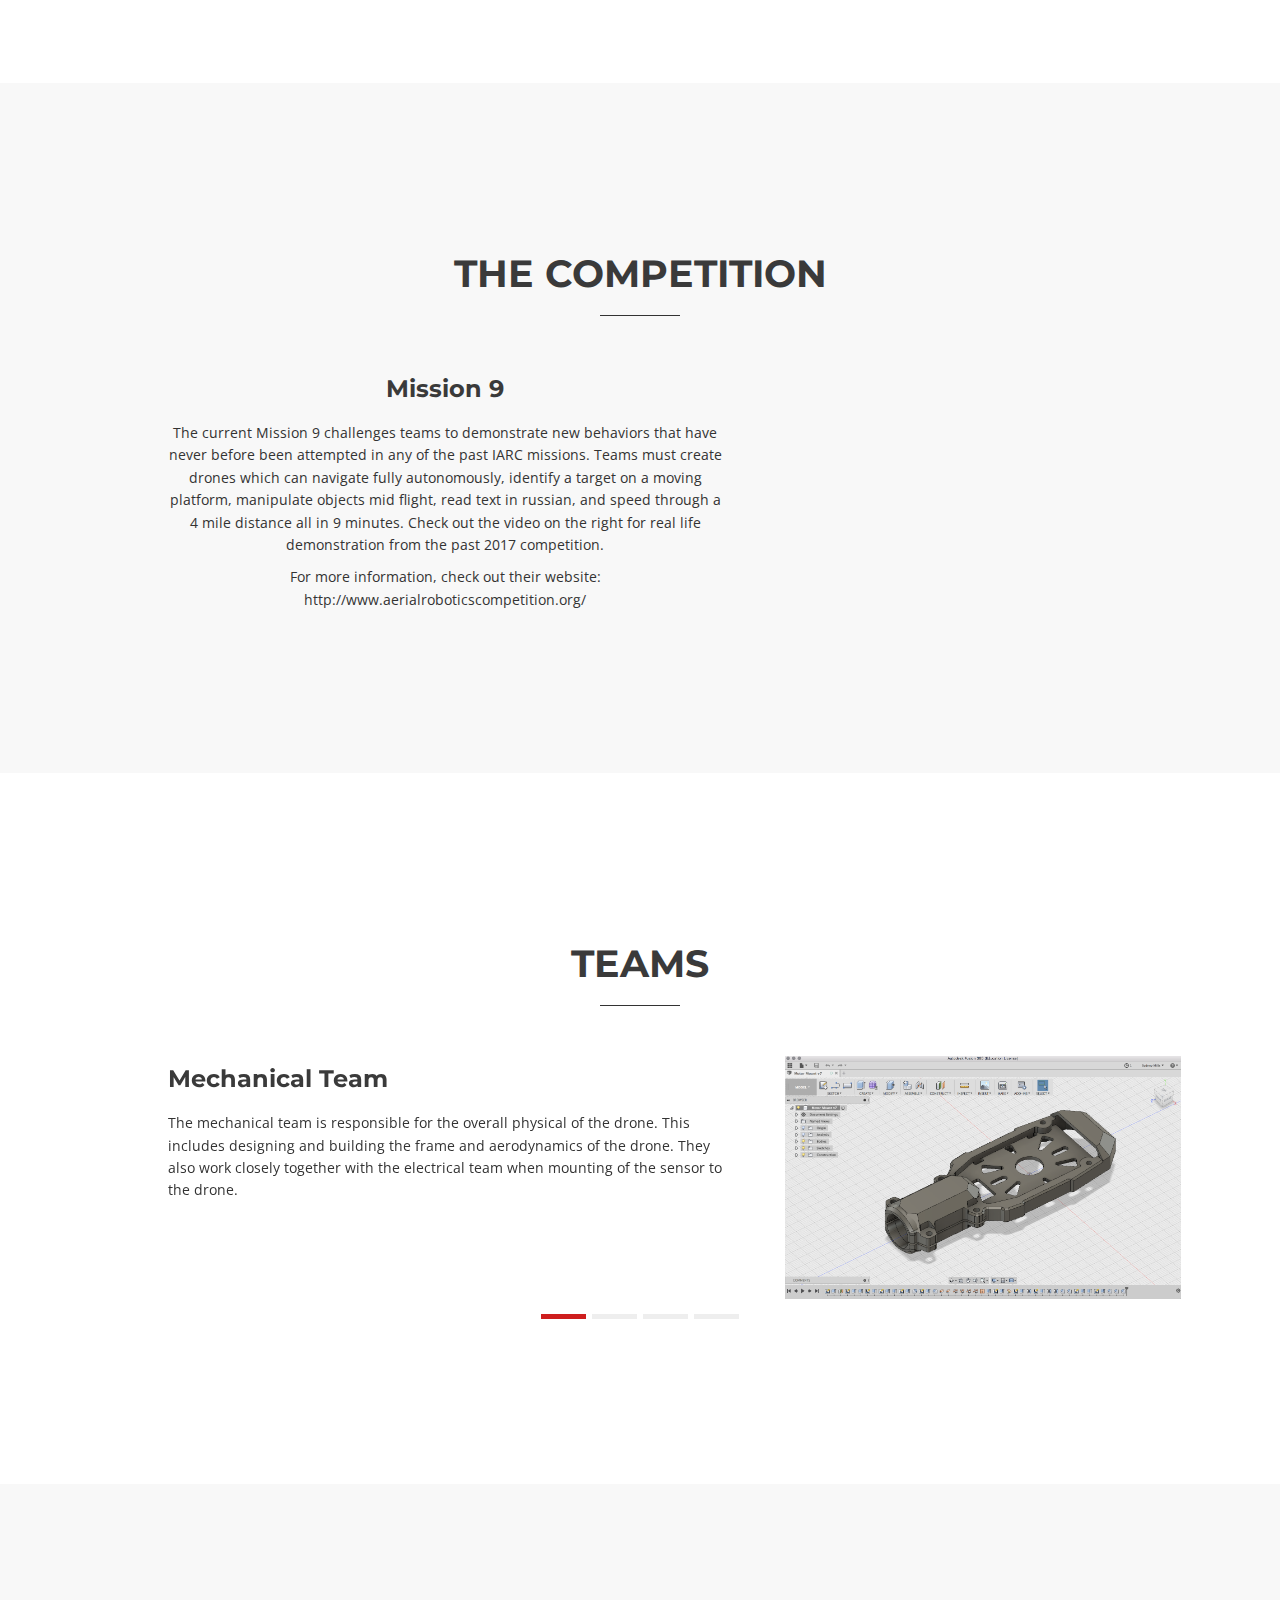
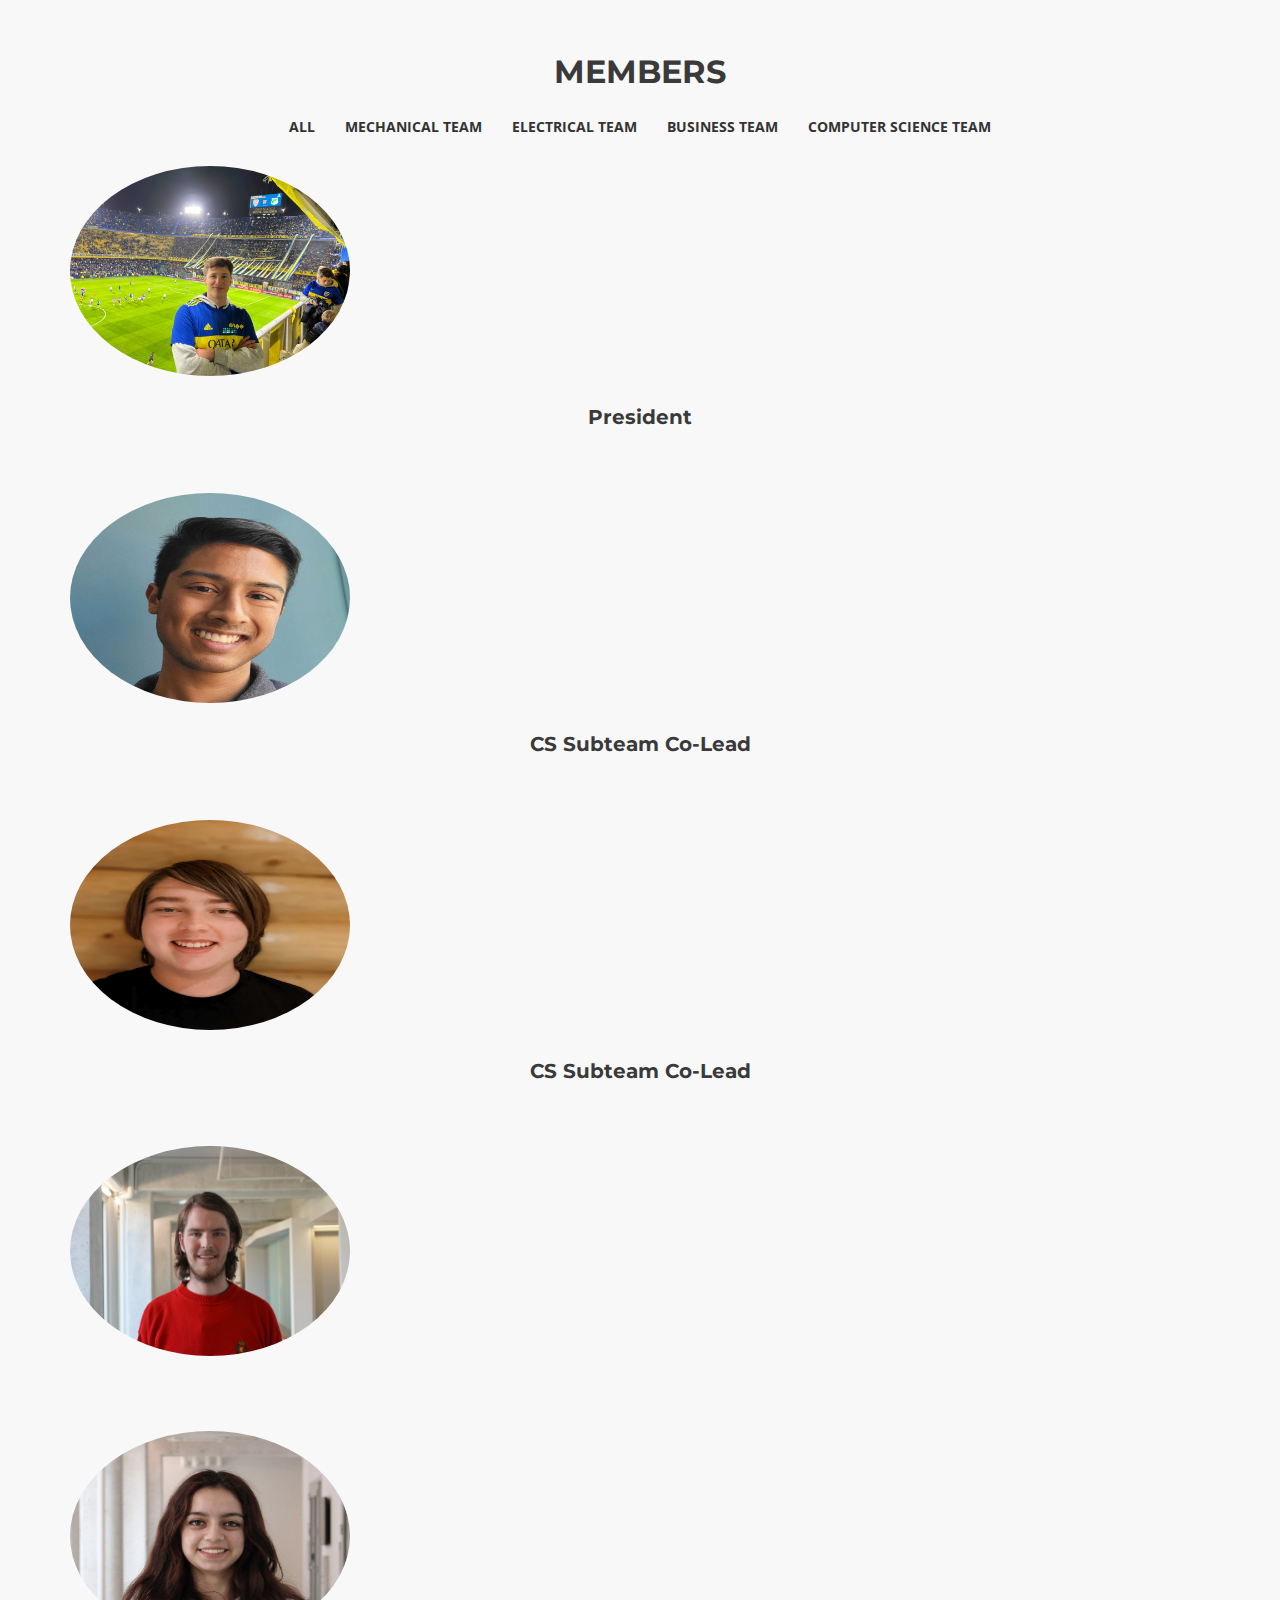
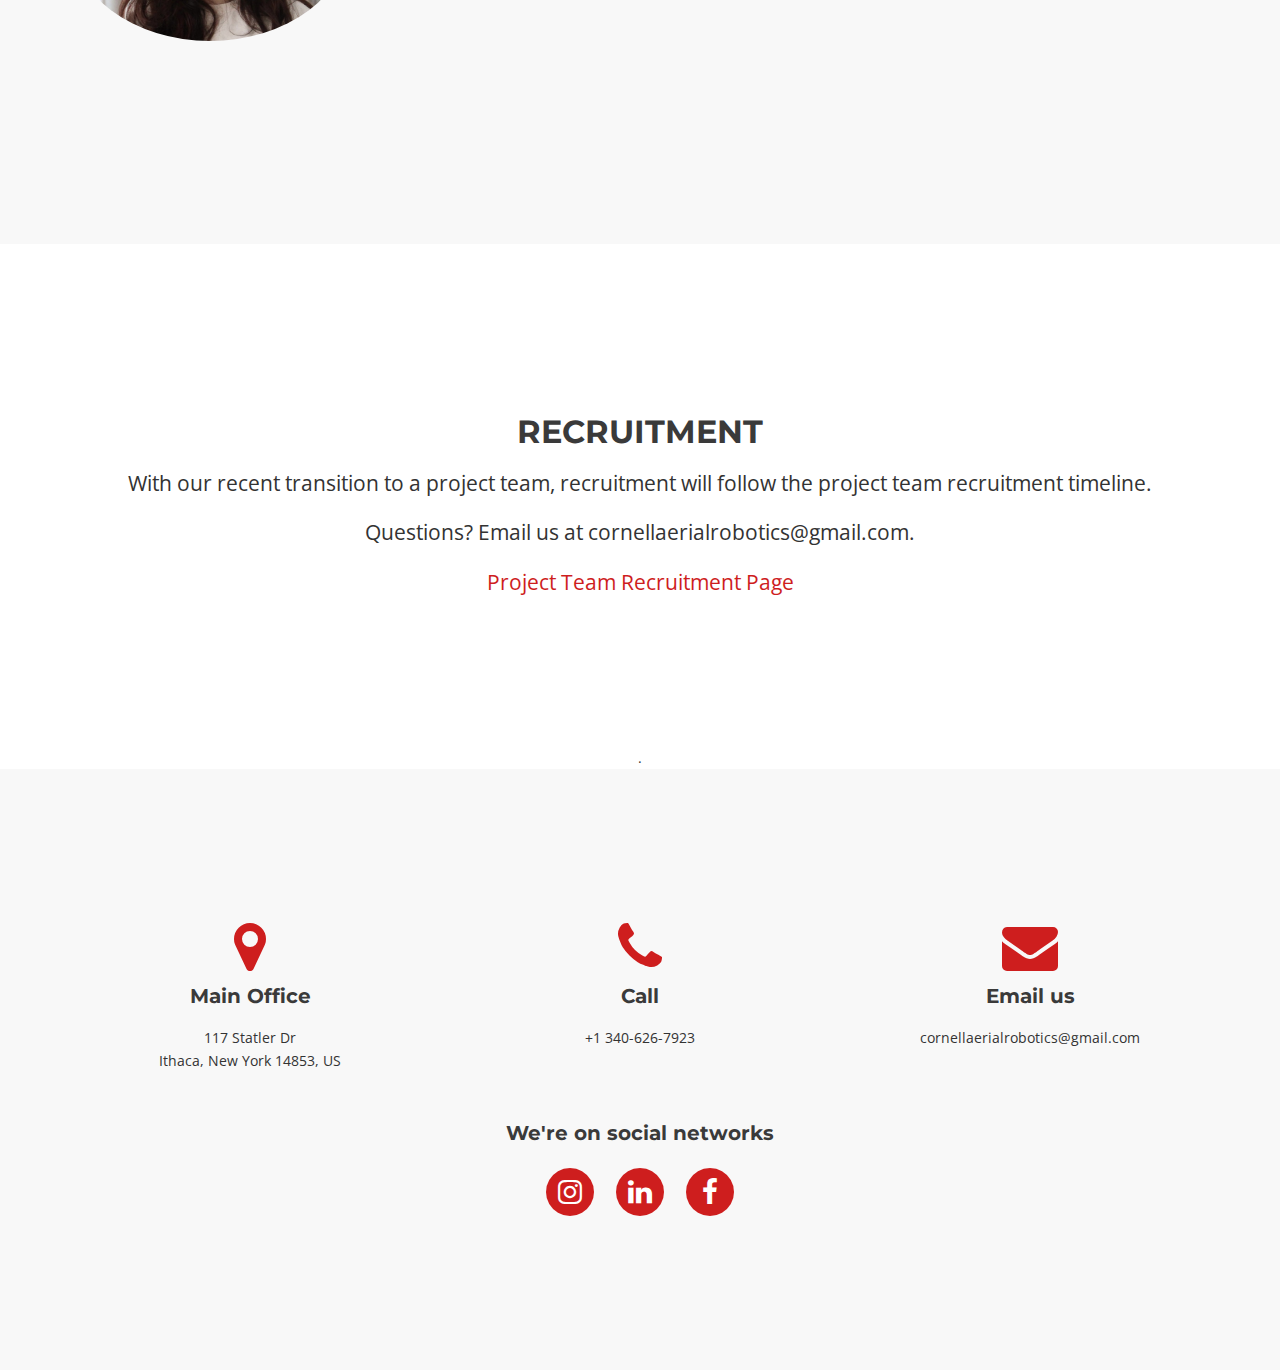
==== commit 58edc64d: "Uncomment code commented from staging" ====
--- a/index.html
+++ b/index.html
@@ -54,11 +54,9 @@
           <li>
             <a href="#recruitment">Recruitment</a>
           </li>
-          <!--
           <li>
             <a href="alumni.html" target="_self">Alumni</a>
           </li>
-        -->
         </ul>
       </div>
     </div>
@@ -257,7 +255,6 @@
   came about largely because it was too much text for longer names, and would
   place the members name weirdly high in the bubble. This is a hotfix and should
   be fixed later. Low priority. -->
-  <!--
   <section id="members" class="home-section bg-gray">
     <div class="container">
       <div class="filter">
@@ -314,7 +311,7 @@
             </div>
           </div>
         </a>
-        Additional members would go here. 
+        <!--Additional non-lead members would go here. -->
         <a href="https://www.linkedin.com/in/newt-powers-477b15183">
         <div class="team-member">
           <div class="grid-item Electrical-Team">
@@ -343,11 +340,10 @@
             </div>
           </div>
           </a>
-        Insert new members here
-        Waiting on members to submit their photos...
+        <!--Insert new members here
+        Waiting on members to submit their photos...-->
       </div>
   </section>
--->
   <!-- Recruitment -->
   <section id="recruitment" class="home-section parallax bg-white" data-stellar-background-ratio="0.5">
     <div class="container">
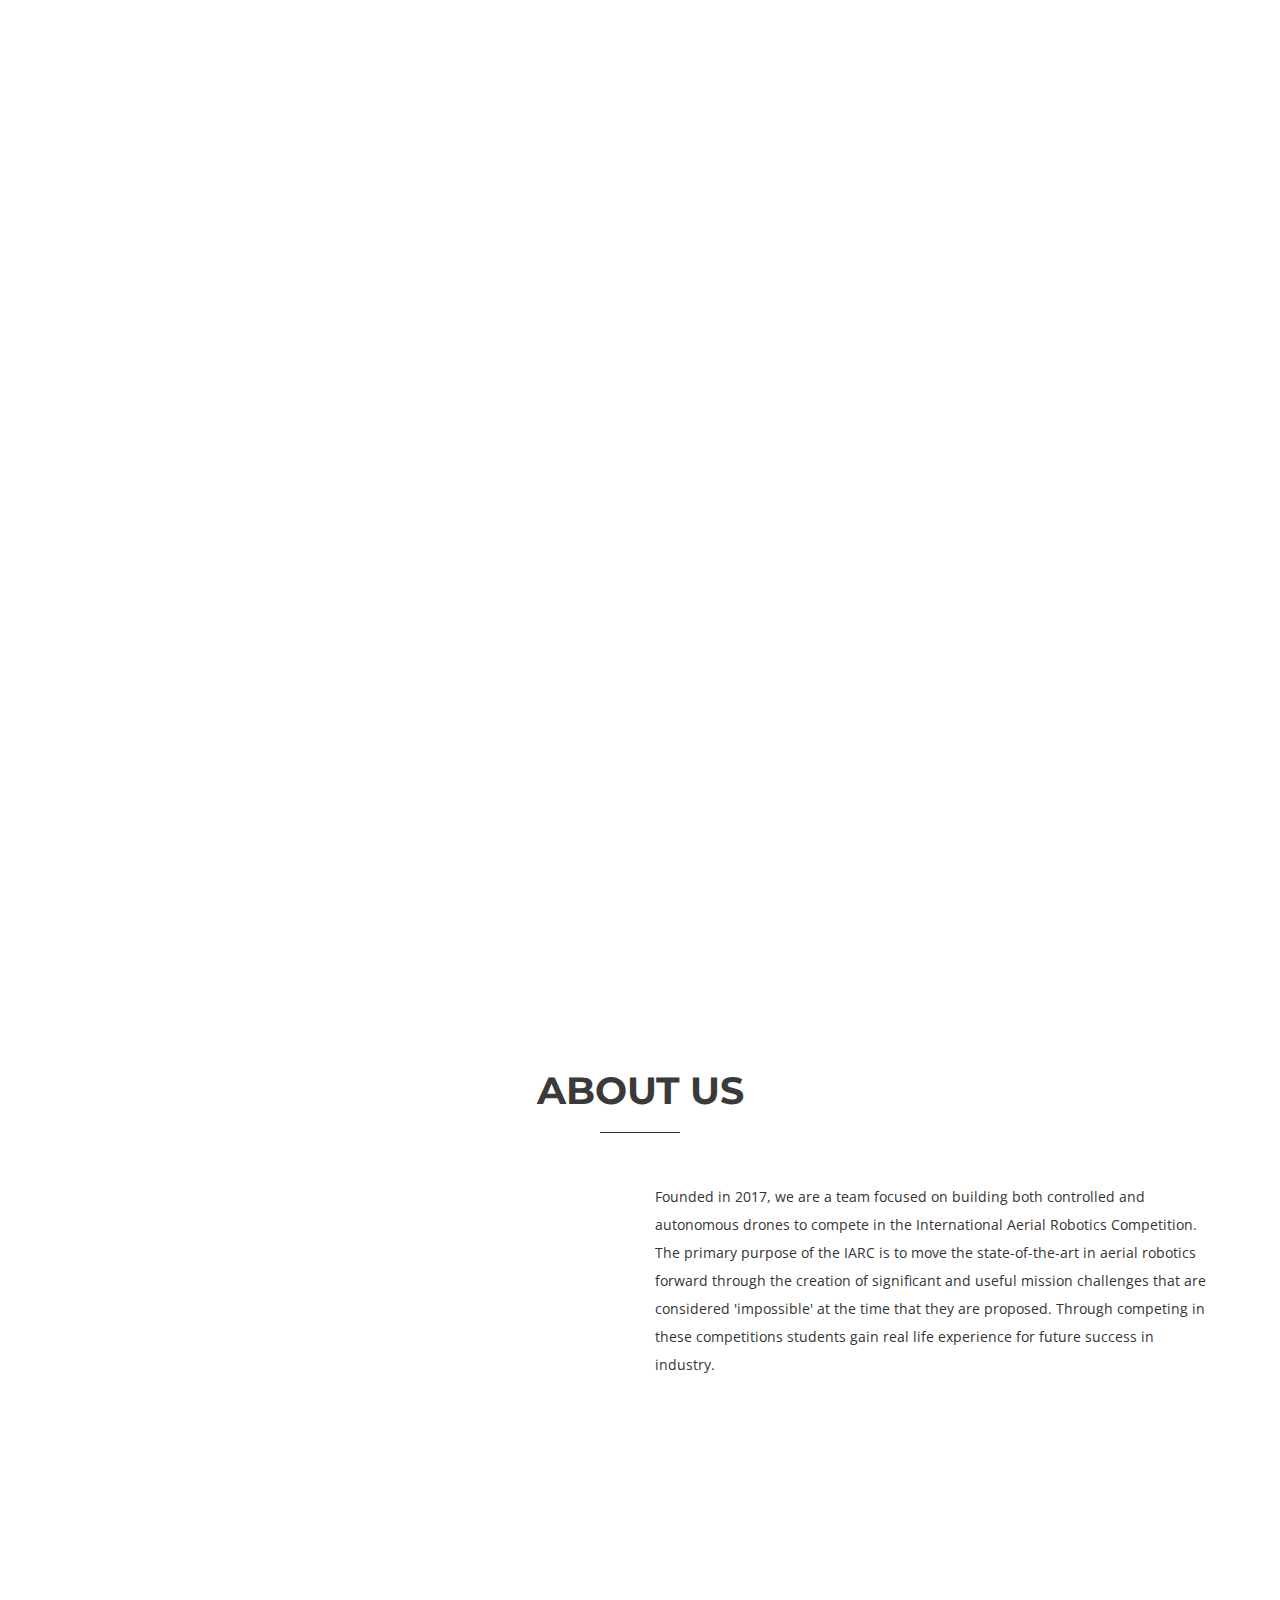
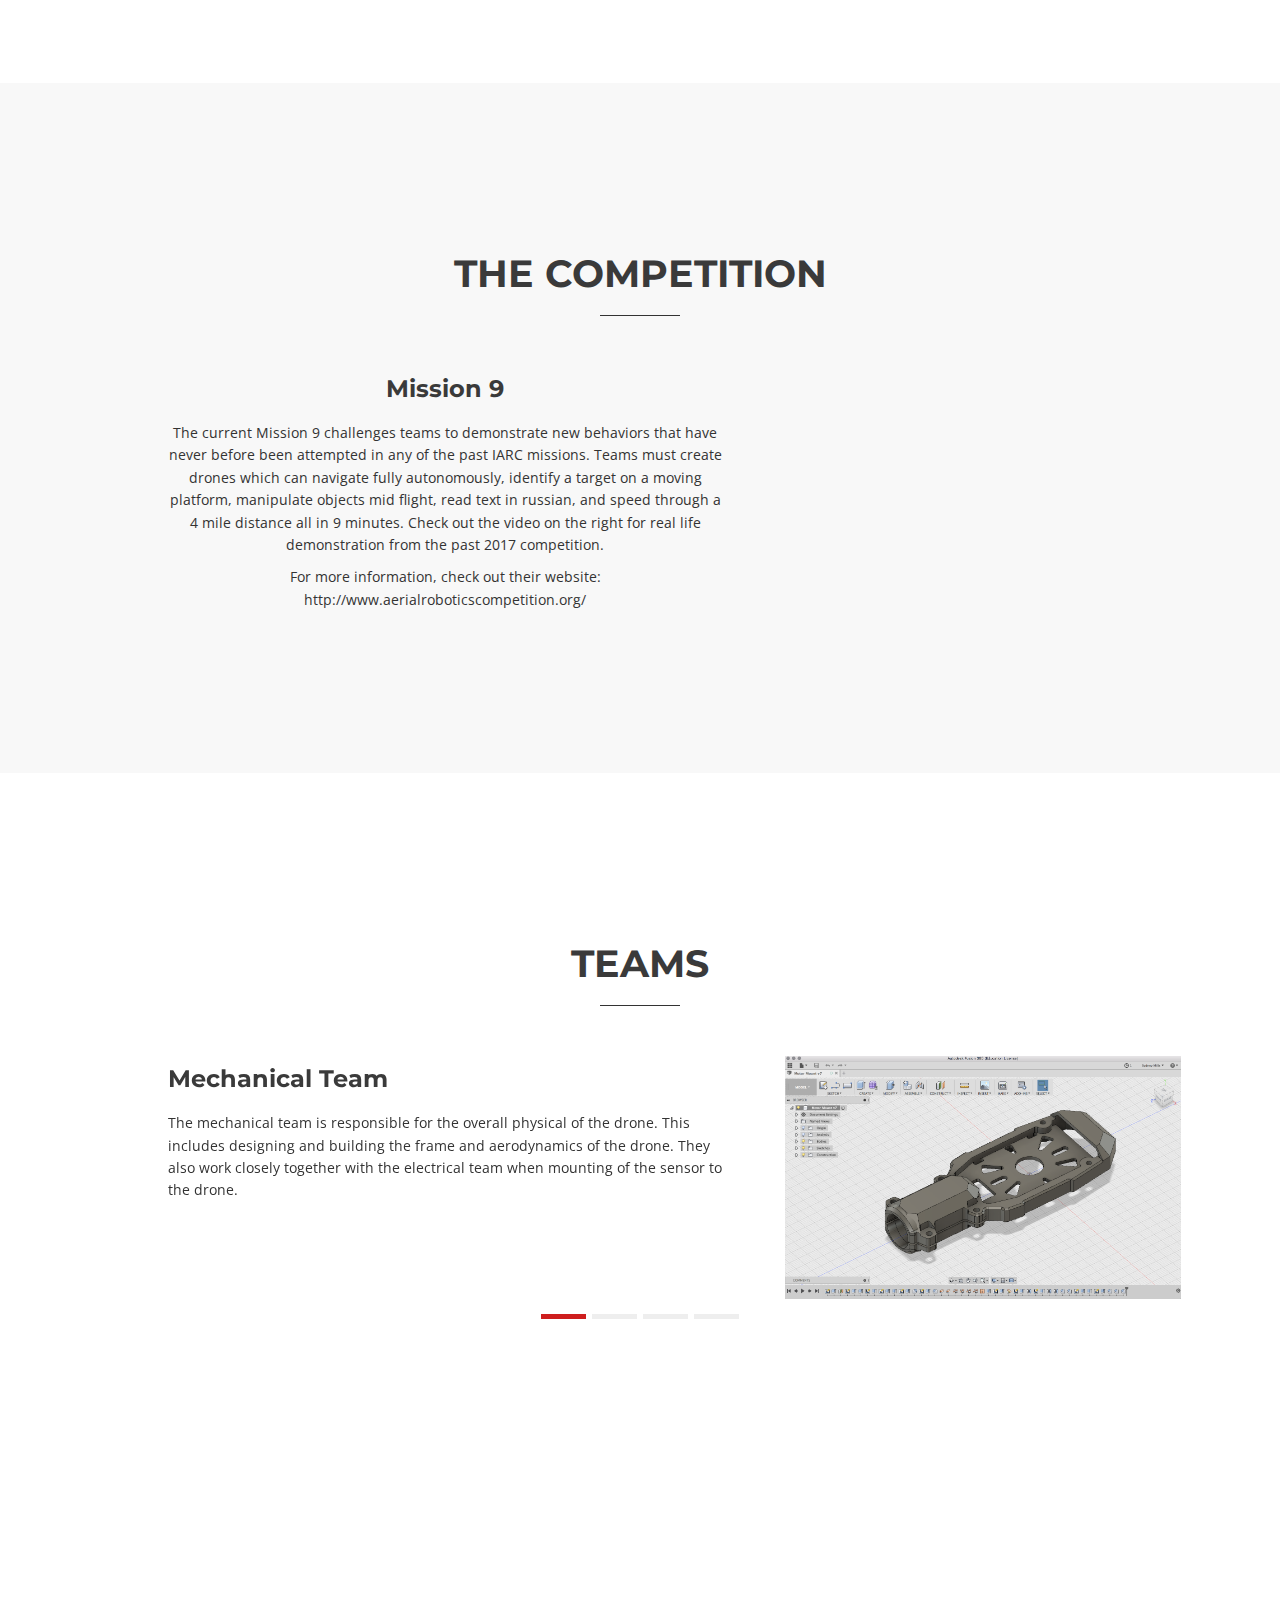
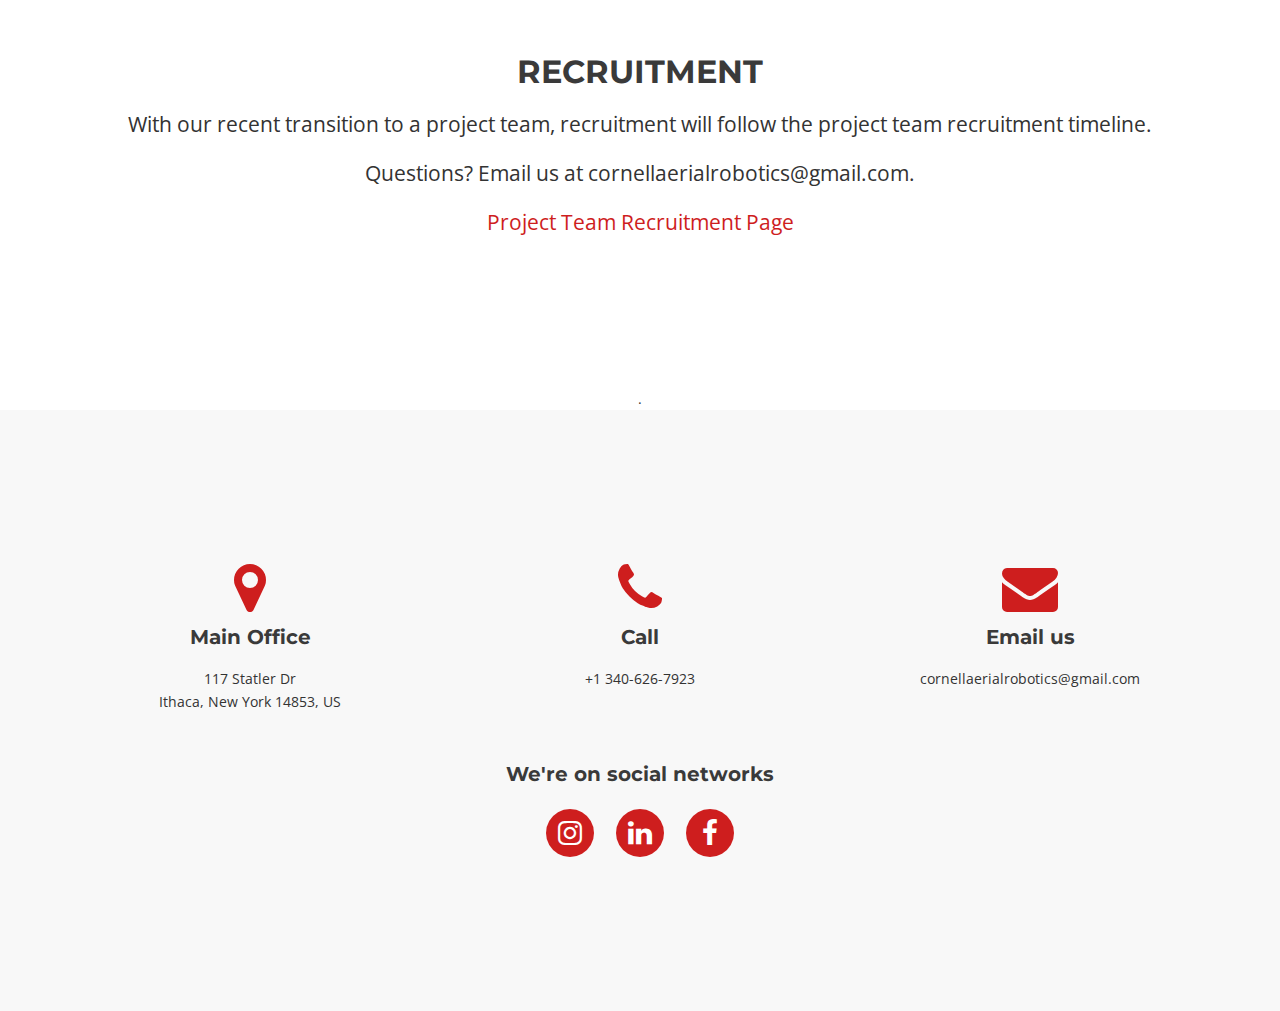
==== commit 2152825b: "Commented out member-button" ====
--- a/index.html
+++ b/index.html
@@ -48,15 +48,19 @@
           <li>
             <a href="#subteams">Teams</a>
           </li>
+          <!--
           <li>
             <a href="#members">Members</a>
           </li>
+        -->
           <li>
             <a href="#recruitment">Recruitment</a>
           </li>
+          <!--
           <li>
             <a href="alumni.html" target="_self">Alumni</a>
           </li>
+        -->
         </ul>
       </div>
     </div>
@@ -255,6 +259,7 @@
   came about largely because it was too much text for longer names, and would
   place the members name weirdly high in the bubble. This is a hotfix and should
   be fixed later. Low priority. -->
+  <!--
   <section id="members" class="home-section bg-gray">
     <div class="container">
       <div class="filter">
@@ -311,7 +316,7 @@
             </div>
           </div>
         </a>
-        <!--Additional non-lead members would go here. -->
+        Additional members would go here. 
         <a href="https://www.linkedin.com/in/newt-powers-477b15183">
         <div class="team-member">
           <div class="grid-item Electrical-Team">
@@ -340,10 +345,11 @@
             </div>
           </div>
           </a>
-        <!--Insert new members here
-        Waiting on members to submit their photos...-->
+        Insert new members here
+        Waiting on members to submit their photos...
       </div>
   </section>
+-->
   <!-- Recruitment -->
   <section id="recruitment" class="home-section parallax bg-white" data-stellar-background-ratio="0.5">
     <div class="container">
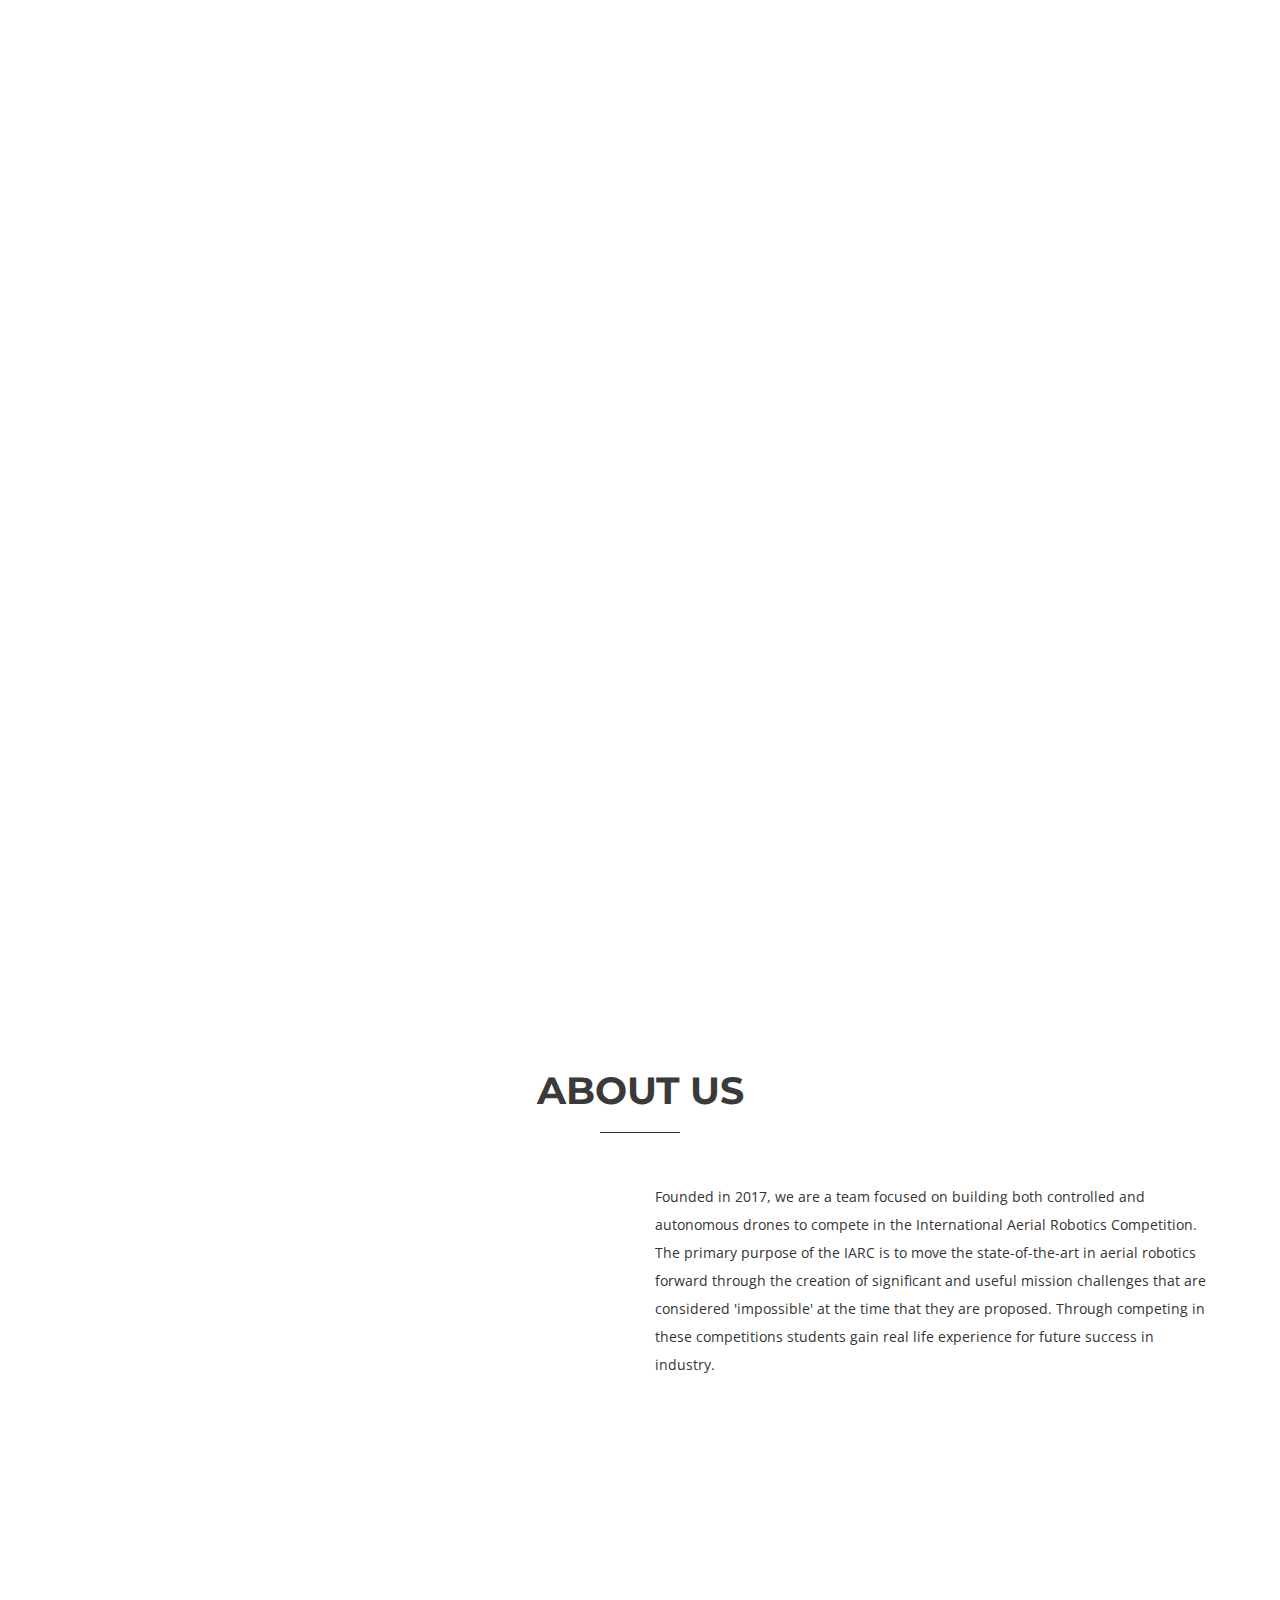
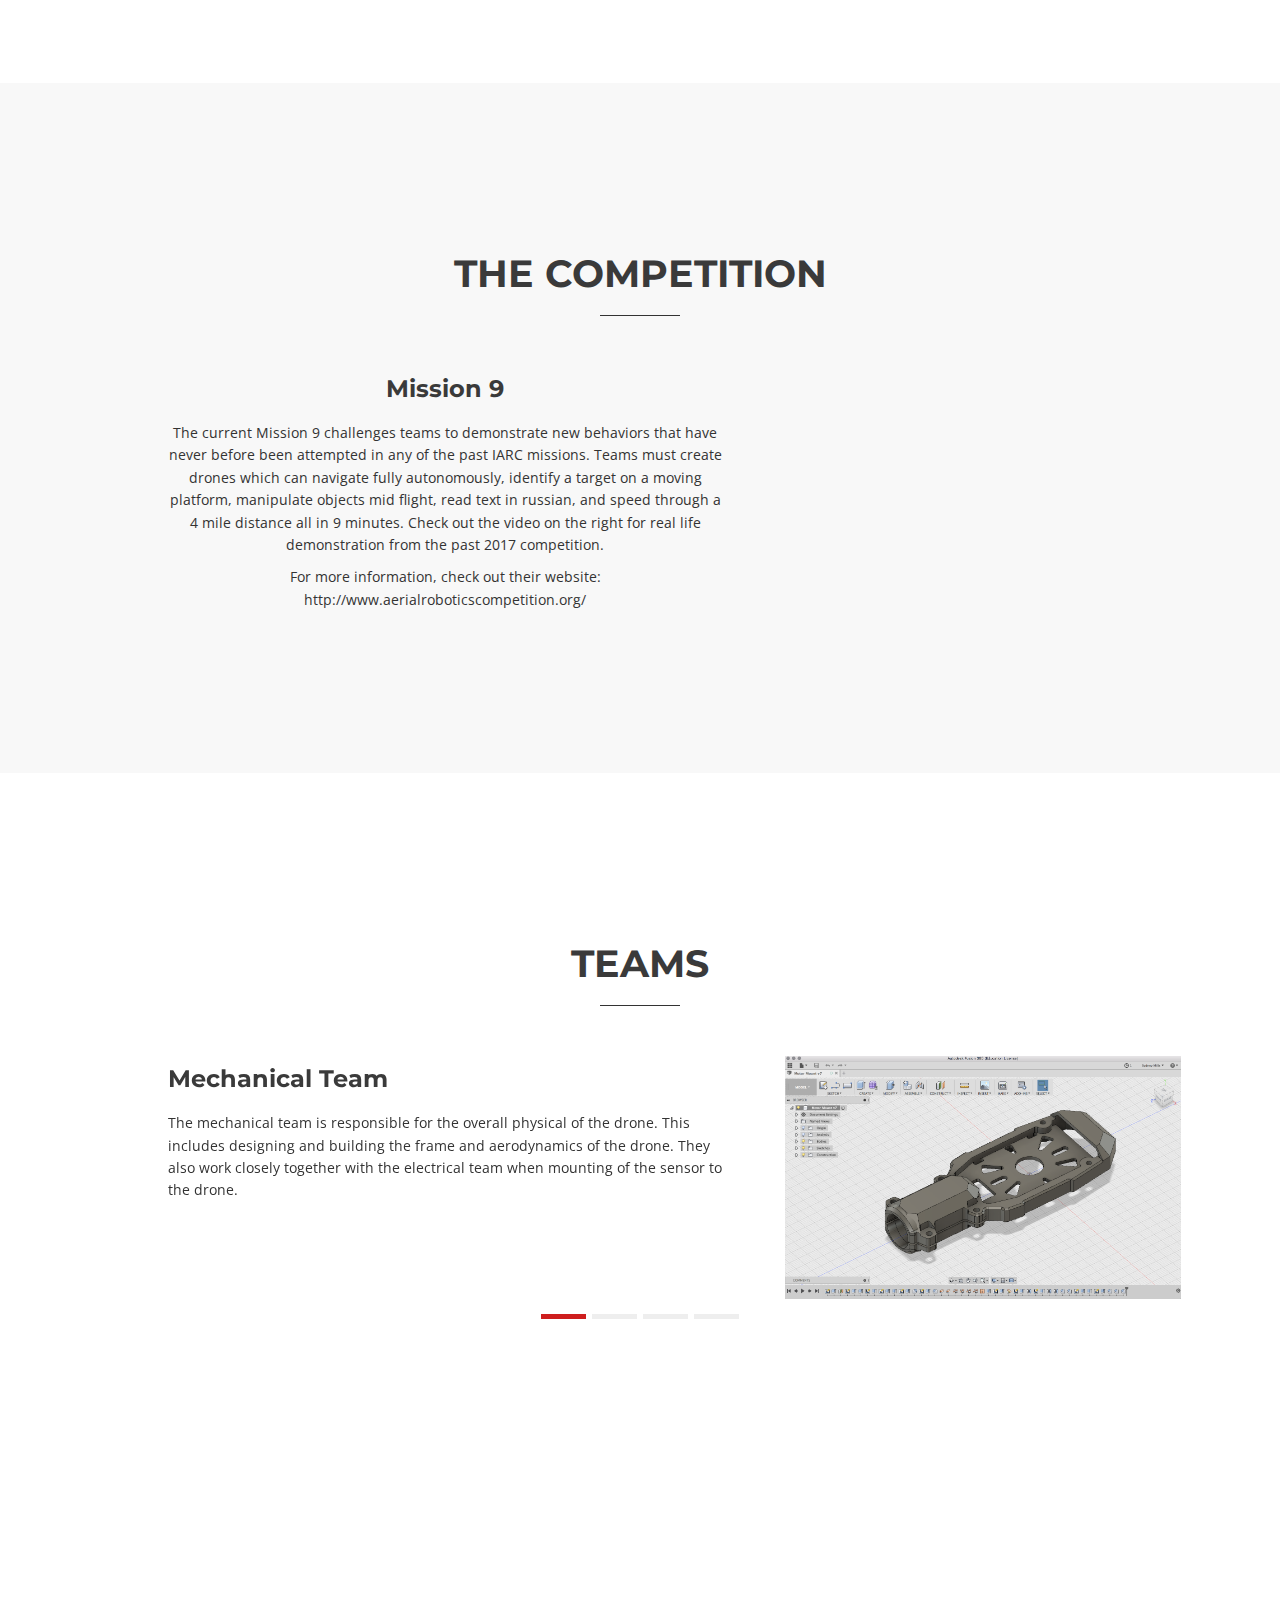
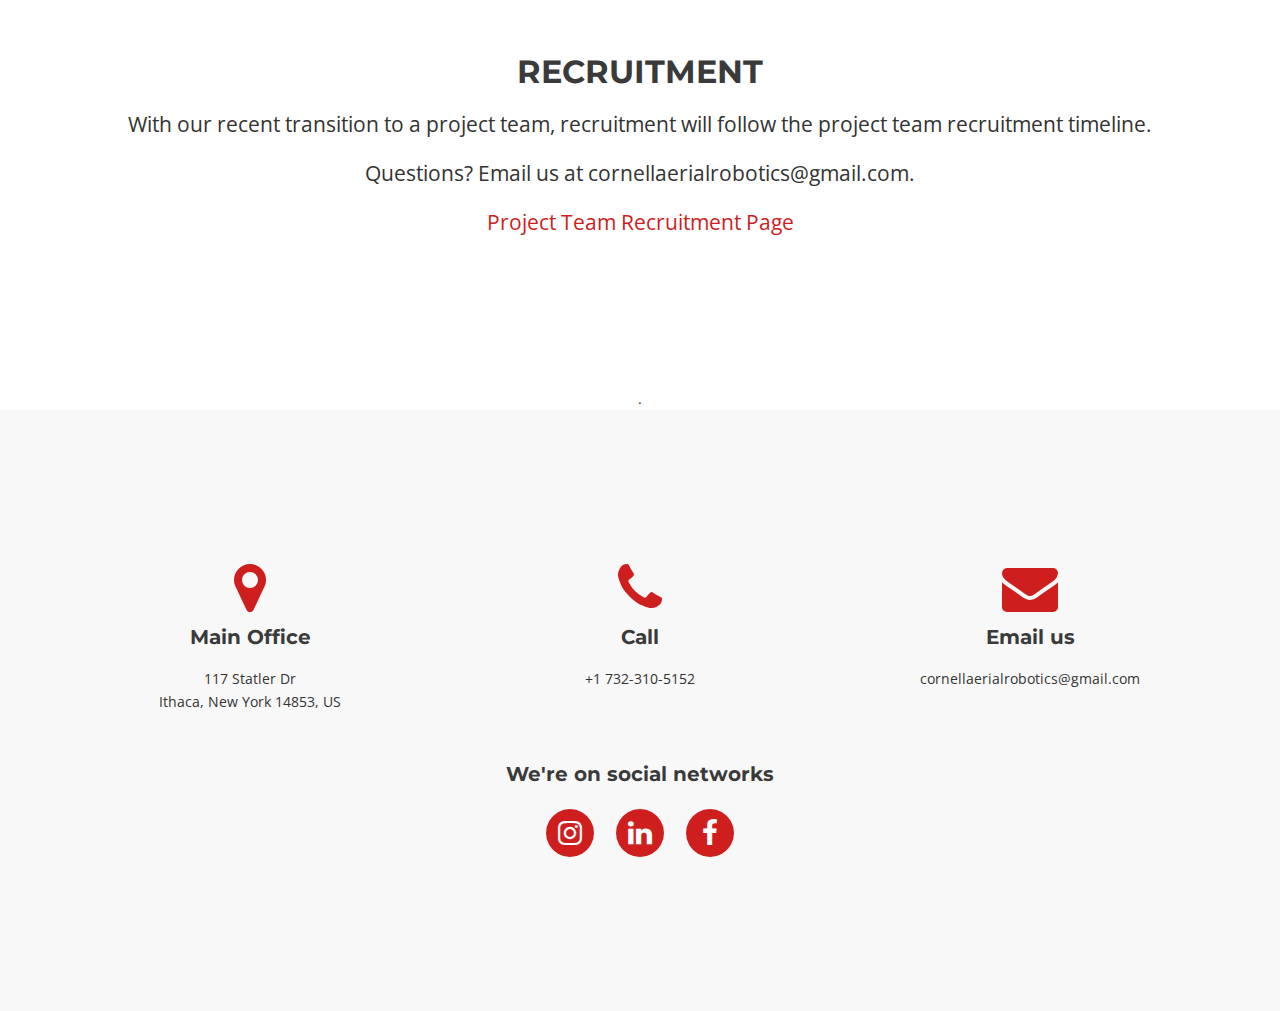
==== commit 7a57f431: "Changed Phonenumber" ====
--- a/index.html
+++ b/index.html
@@ -385,7 +385,7 @@
             <i class="fa fa-phone fa-4x"></i>
             <h5>Call</h5>
             <p>
-             +1 340-626-7923
+             +1 732-310-5152
             </p>
           </div>
         </div>
